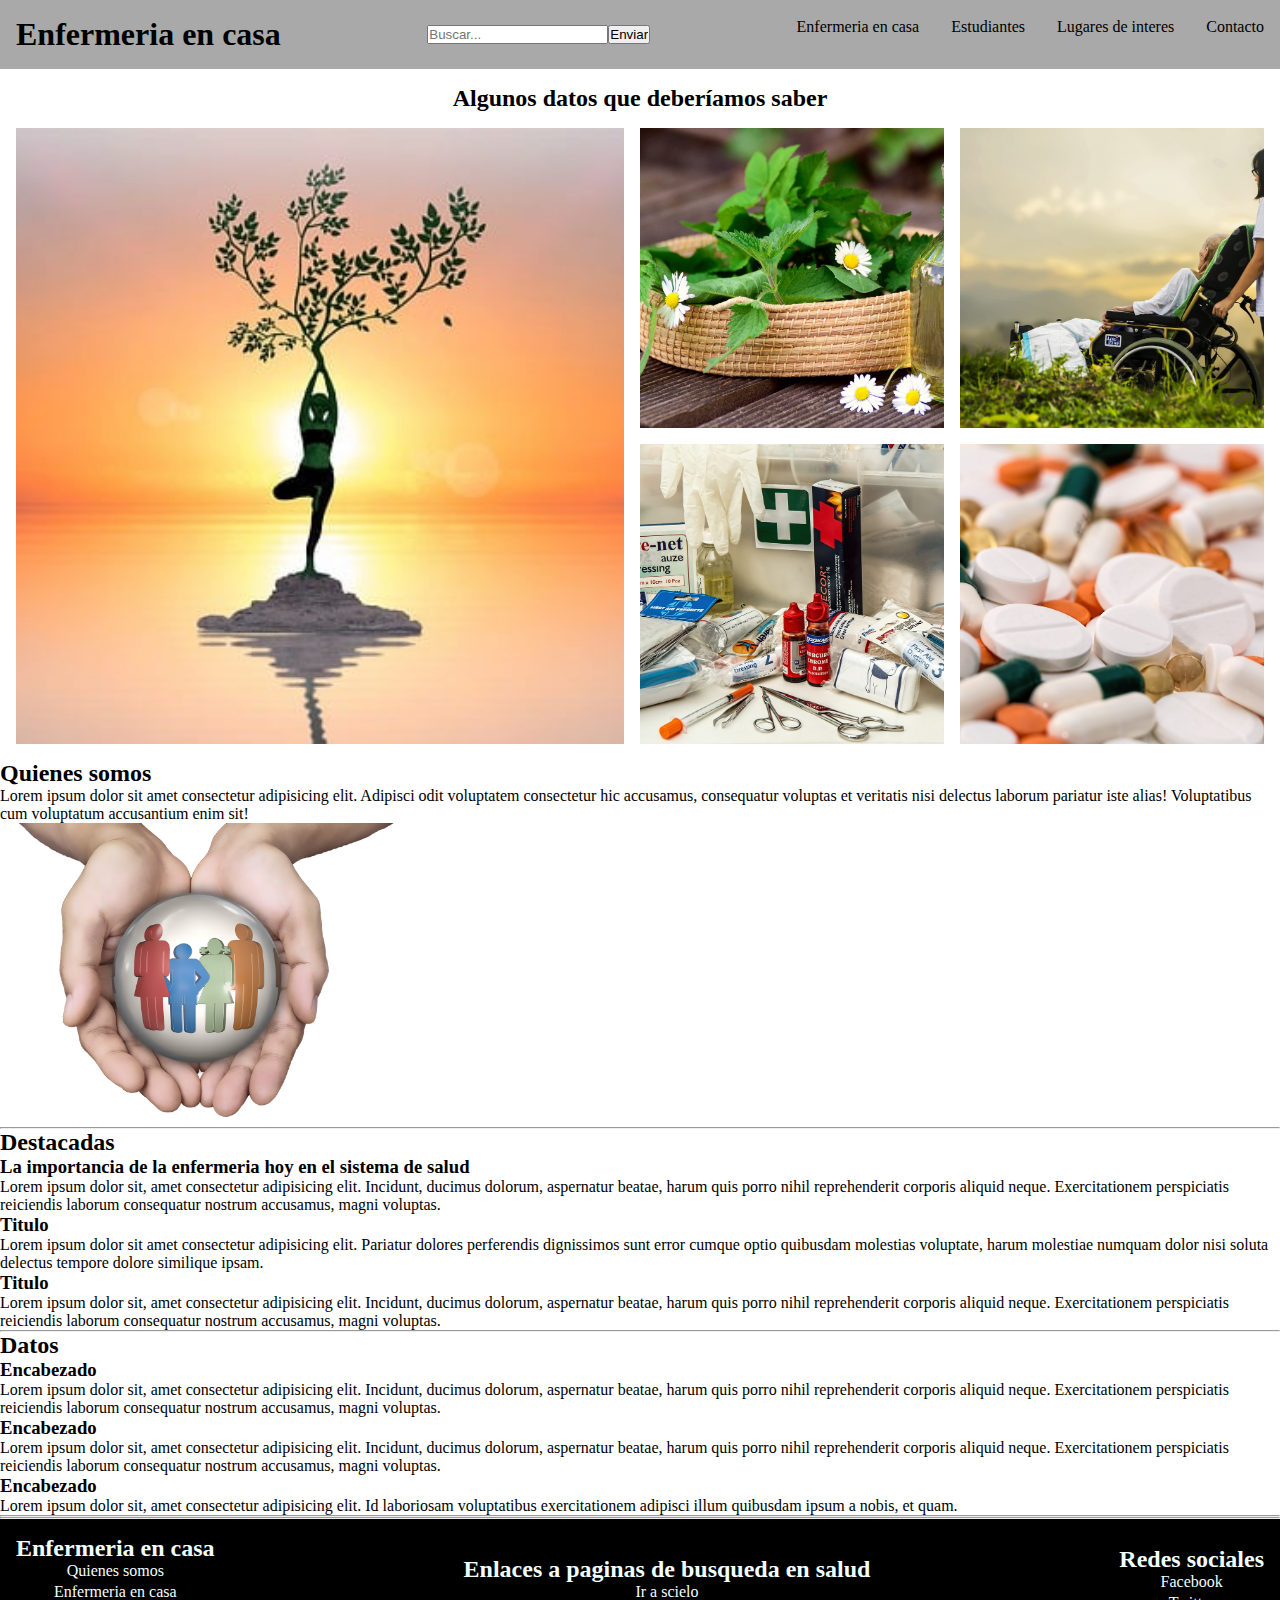
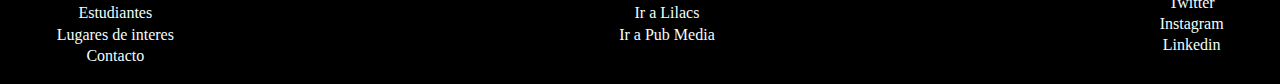
==== index.html @ f81ffc9c "trabajo dia lunes" ====
<!DOCTYPE html>
<html lang="en">

<head>
    <meta charset="UTF-8">
    <meta http-equiv="X-UA-Compatible" content="IE=edge">
    <meta name="viewport" content="width=device-width, initial-scale=1.0">
    <link href="https://cdn.jsdelivr.net/npm/bootstrap@5.3.0/dist/css/bootstrap.min.css" rel="stylesheet"
        integrity="sha384-9ndCyUaIbzAi2FUVXJi0CjmCapSmO7SnpJef0486qhLnuZ2cdeRhO02iuK6FUUVM" crossorigin="anonymous">

    <link rel="stylesheet" href="./css/styles.css">
    <title>Enfermeria en casa</title>
</head>


<body class="imagen-fondo">

    <header>

        <div class="cont-titulo-header">
            <h1>Enfermeria en casa</h1>
        </div>
        <form>
            <input type="search" placeholder="Buscar...">
            <input type="submit" value="Enviar">
        </form>
        <nav>
            <ul>
                <li><a href="./pages/en casa.html">Enfermeria en casa</a></li>
                <li><a href="./pages/estudiantes.html">Estudiantes</a></li>
                <li><a href="./pages/lugares de interes.html">Lugares de interes</a></li>
                <li><a href="./pages/contacto.html">Contacto</a></li>
            </ul>
        </nav>

    </header>



    <section class="galeria">
        <h2 class="alineacion-titulos">Algunos datos que deberíamos saber</h2>
        <div class="contenedor-galeria">
            <img src="./img/woman-g774fe7be0_640.jpg" alt="" class="imagen-destacada">
            <img src="./img/herbs-5145166_1920.jpg" alt="">
            <img src="./img/hospice-1821429_1280.jpg" alt="">
            <img src="./img/first-aid-908591_1280.jpg" alt="">
            <img src="./img/headache-1540220_1280.jpg" alt="">
        </div>
    </section>
    <main>
        <section>
            <div>
                <h2>Quienes somos</h2>
                <p>Lorem ipsum dolor sit amet consectetur adipisicing elit. Adipisci odit voluptatem consectetur hic
                    accusamus, consequatur voluptas et veritatis nisi delectus laborum pariatur iste alias! Voluptatibus
                    cum
                    voluptatum accusantium enim sit!</p>
                <img src="./img/family-g02c6a2aa1_1280.png" width=400px "Manos contine gente">
            </div>

        </section>
        <hr>
        <section>
            <article>

                <h2>Destacadas</h2>
                <h3>La importancia de la enfermeria hoy en el sistema de salud</h3>
                <p>Lorem ipsum dolor sit, amet consectetur adipisicing elit. Incidunt, ducimus dolorum, aspernatur
                    beatae, harum quis porro nihil reprehenderit corporis aliquid neque. Exercitationem perspiciatis
                    reiciendis laborum consequatur nostrum accusamus, magni voluptas.</p>

                <h3>Titulo</h3>
                <p>Lorem ipsum dolor sit amet consectetur adipisicing elit. Pariatur dolores perferendis dignissimos
                    sunt error cumque optio quibusdam molestias voluptate, harum molestiae numquam dolor nisi soluta
                    delectus tempore dolore similique ipsam.</p>
                <h3>Titulo</h3>
                <p>Lorem ipsum dolor sit, amet consectetur adipisicing elit. Incidunt, ducimus dolorum, aspernatur
                    beatae, harum quis porro nihil reprehenderit corporis aliquid neque. Exercitationem perspiciatis
                    reiciendis laborum consequatur nostrum accusamus, magni voluptas.</p>
            </article>
        </section>
        <hr>
        <section>
            <h2>Datos</h2>
            <h3>Encabezado</h3>
            <p>Lorem ipsum dolor sit, amet consectetur adipisicing elit. Incidunt, ducimus dolorum, aspernatur
                beatae, harum quis porro nihil reprehenderit corporis aliquid neque. Exercitationem perspiciatis
                reiciendis laborum consequatur nostrum accusamus, magni voluptas.</p>
            <h3>Encabezado</h3>
            <p>Lorem ipsum dolor sit, amet consectetur adipisicing elit. Incidunt, ducimus dolorum, aspernatur
                beatae, harum quis porro nihil reprehenderit corporis aliquid neque. Exercitationem perspiciatis
                reiciendis laborum consequatur nostrum accusamus, magni voluptas.</p>
            <h3>Encabezado</h3>
            <p>Lorem ipsum dolor sit, amet consectetur adipisicing elit. Id laboriosam voluptatibus exercitationem
                adipisci illum quibusdam ipsum a nobis, et quam.</p>
        </section>
        <hr>
    </main>
    <hr>
    <footer>
        <div>
            <h4>Enfermeria en casa</h4>
            <ul>
                <li><a href="./index.html">Quienes somos</a></li>
                <li><a href="./pages/en casa.html">Enfermeria en casa</a></li>
                <li><a href="./pages/estudiantes.html">Estudiantes</a></li>
                <li><a href="./pages/lugares de interes.html">Lugares de interes</a></li>
                <li><a href="./pages/contacto.html">Contacto</a></li>
            </ul>
        </div>
        <div>
            <h4>Enlaces a paginas de busqueda en salud</h4>
            <ul>
                <li><a href="https://scielo.org/es/" target="_blank">Ir a scielo</a></li>
                <li><a href="https://lilacs.bvsalud.org/es/" target="_blank">Ir a Lilacs</a></li>
                <li><a href="https://pubmed.ncbi.nlm.nih.gov/" target="_blank">Ir a Pub Media</a>
            </ul>
        </div>
        <div>
            <h4>Redes sociales</h4>
            <ul>
                <li><a href="https://es-la.facebook.com/" target="_blank">Facebook</a></li>
                <li><a href="https://twitter.com/Twitter" target="_blank">Twitter</a></li>
                <li><a href="https://www.instagram.com/" target="_blank">Instagram</a></li>
                <li><a href="https://www.linkedin.com/" target="_blank">Linkedin</a></li>
            </ul>
        </div>
    </footer>
    <script src="https://cdn.jsdelivr.net/npm/bootstrap@5.3.0/dist/js/bootstrap.bundle.min.js"
        integrity="sha384-geWF76RCwLtnZ8qwWowPQNguL3RmwHVBC9FhGdlKrxdiJJigb/j/68SIy3Te4Bkz"
        crossorigin="anonymous"></script>
</body>

</html>
---- css/styles.css ----
* {
    margin: 0;
    padding: 0;
    box-sizing: border-box;
}

/*
h1{
    text-align: center;
}
*/
a {
    text-decoration: none;
    color: inherit;
}

img {
    max-width: 100%;
}


/*body*/
.imagen-fondo {
    background: url(../img/water-20044.jpg);
}


/* header*/
header {
    background-color: darkgrey;
    color: black;
    padding: 1rem;

}

header h1 {
    text-align: center;
    margin-bottom: 1rem;
}

header li {
    text-align: center;
    list-style: none;
    margin-bottom: 1rem;
}

header form {
    display: none;
}

.grid-container {
    display: grid;
    grid-template-columns: repeat(2, 1fr);
    grid-gap: 5px;
}

.grid-item {
    position: relative;
}

.grid-item img {
    width: 70%;
}

.grid-item h3 {
    position: absolute;
    top: 50%;
    left: 50%;
    transform: translate(-50%, -50%);
}

/*Galeria*/

.letra-titulos {
    font-size: 2rem;
    text-align: center;
    margin-bottom: 1rem;
}

.galeria {
    padding: 1rem;
}

.alineacion-titulos {
    text-align: center;
    margin-bottom: 1rem;
}

.contenedor-galeria {
    display: flex;
    flex-direction: column;
    align-items: stretch;
    gap: 1rem;
}

.contenedor-galeria img {
    max-height: 350px;
    object-fit: cover;
}

/*medias queris*/
/*tablets*/

@media (min-width:768px) {
    header {
        display: grid;
        grid-template-columns: 1fr 1fr;
        grid-template-rows: 60px;
    }

    header form {
        display: flex;
        justify-content: end;
        align-items: center;
        gap: 0, 5rem;
    }

    header nav {
        grid-column: span 2;
    }

    header ul {
        display: flex;
        justify-content: center;
        gap: 2rem;
    }

    .cont-titulo-header {
        display: flex;
        align-items: center;
    }

    .cont-titulo-header h1 {
        margin: 0;
    }

    .contenedor-galeria {
        display: grid;
        grid-template-columns: 1fr 1fr;
        grid-template-rows: repeat(4, 300px);
    }

    .contenedor-galeria img.imagen-destacada {
        width: 100%;
        max-height: 100%;
        grid-column: span 2;
        grid-row: span 2;
    }

}

/*desktop*/
@media(min-width:1200px) {
    header {
        display: flex;
        justify-content: space-between;
        align-items: center;
    }
footer{
    display: flex;
    justify-content: space-between;
    align-items: center;
}

}

.contenedor-galeria {
    grid-template-columns: 2fr 1fr 1fr;
    grid-template-rows: repeat(2, 300px);
}

.contenedor-galeria img.imagen-destacada {
    grid-column: span 1;
    grid-row: span 2;
}

footer{
    background-color: black;
    color: azure;
    padding: 1rem;
    
}
footer h4{
    font-size: 1.5rem;
    margin-bottom: 0,6rem;
    text-align: center;
}
footer ul li{
    list-style: none;
    margin-bottom: 0.2rem;
    text-align: center;

}
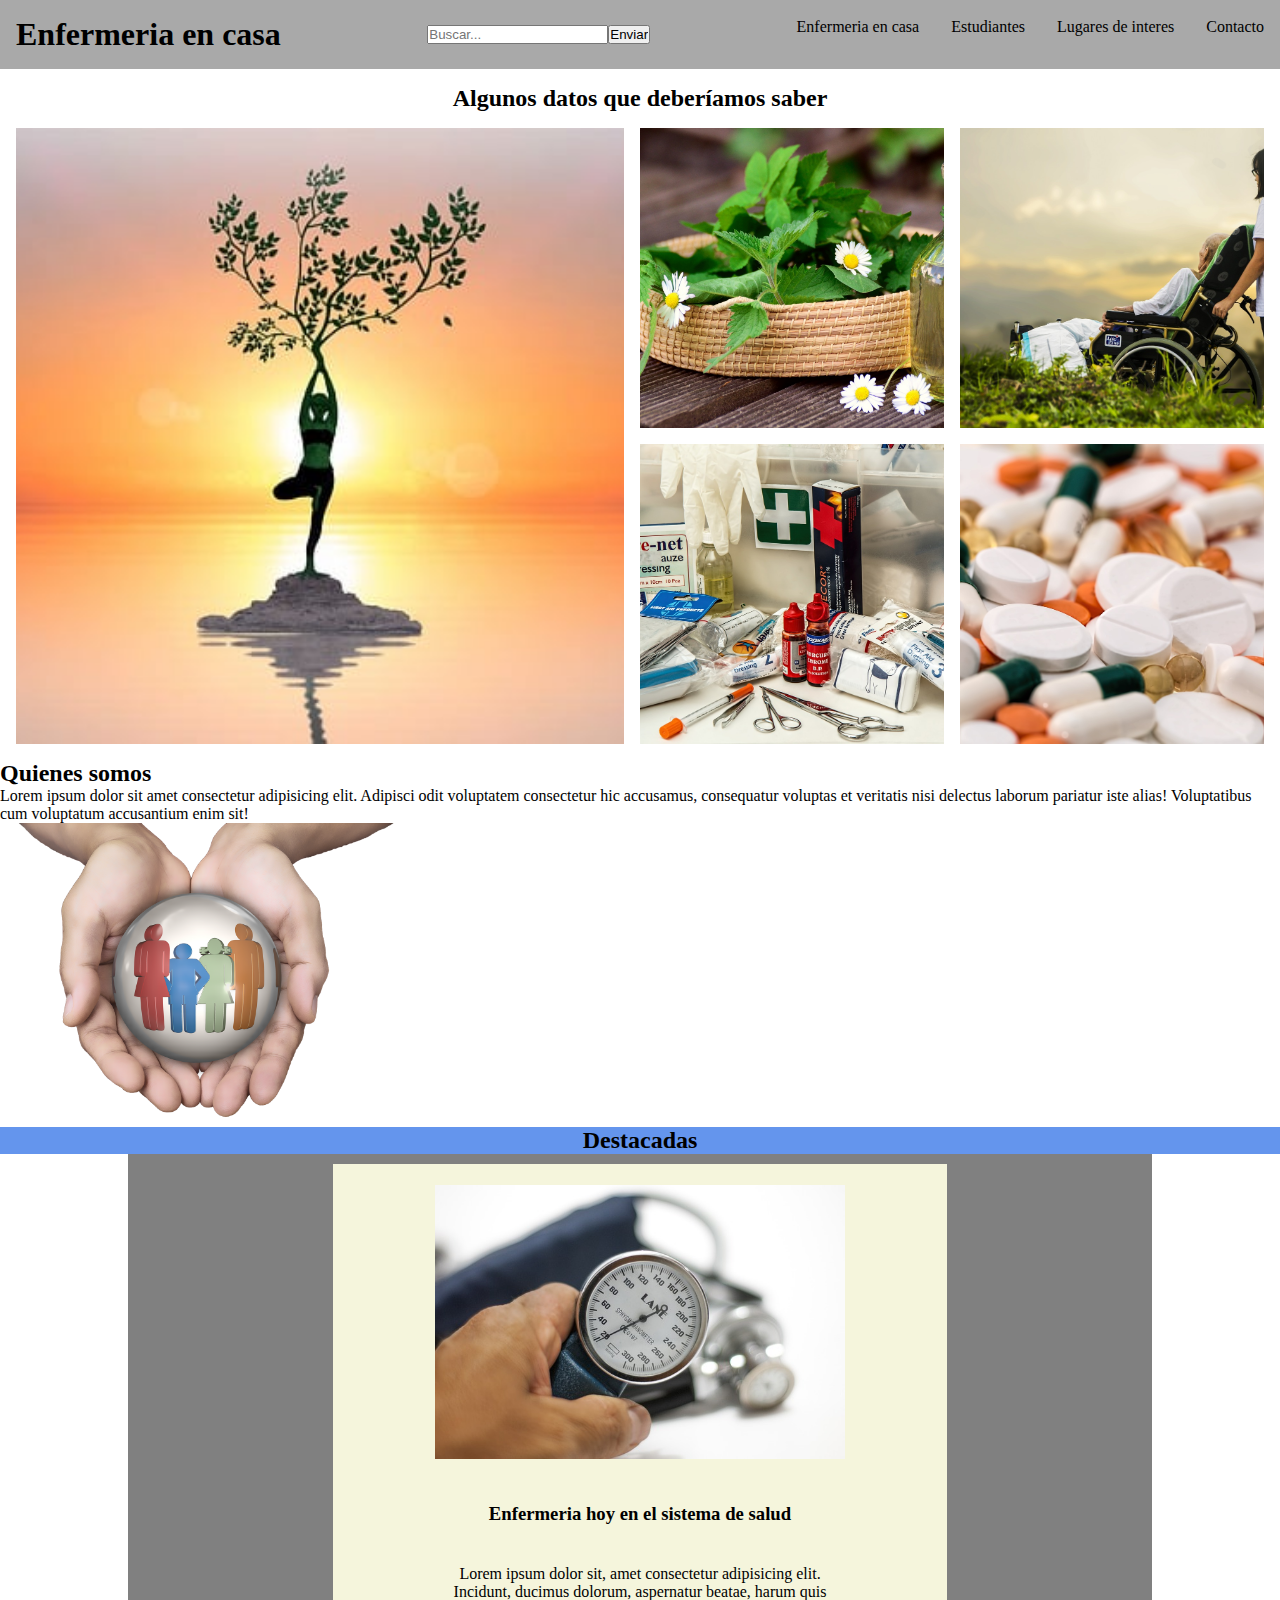
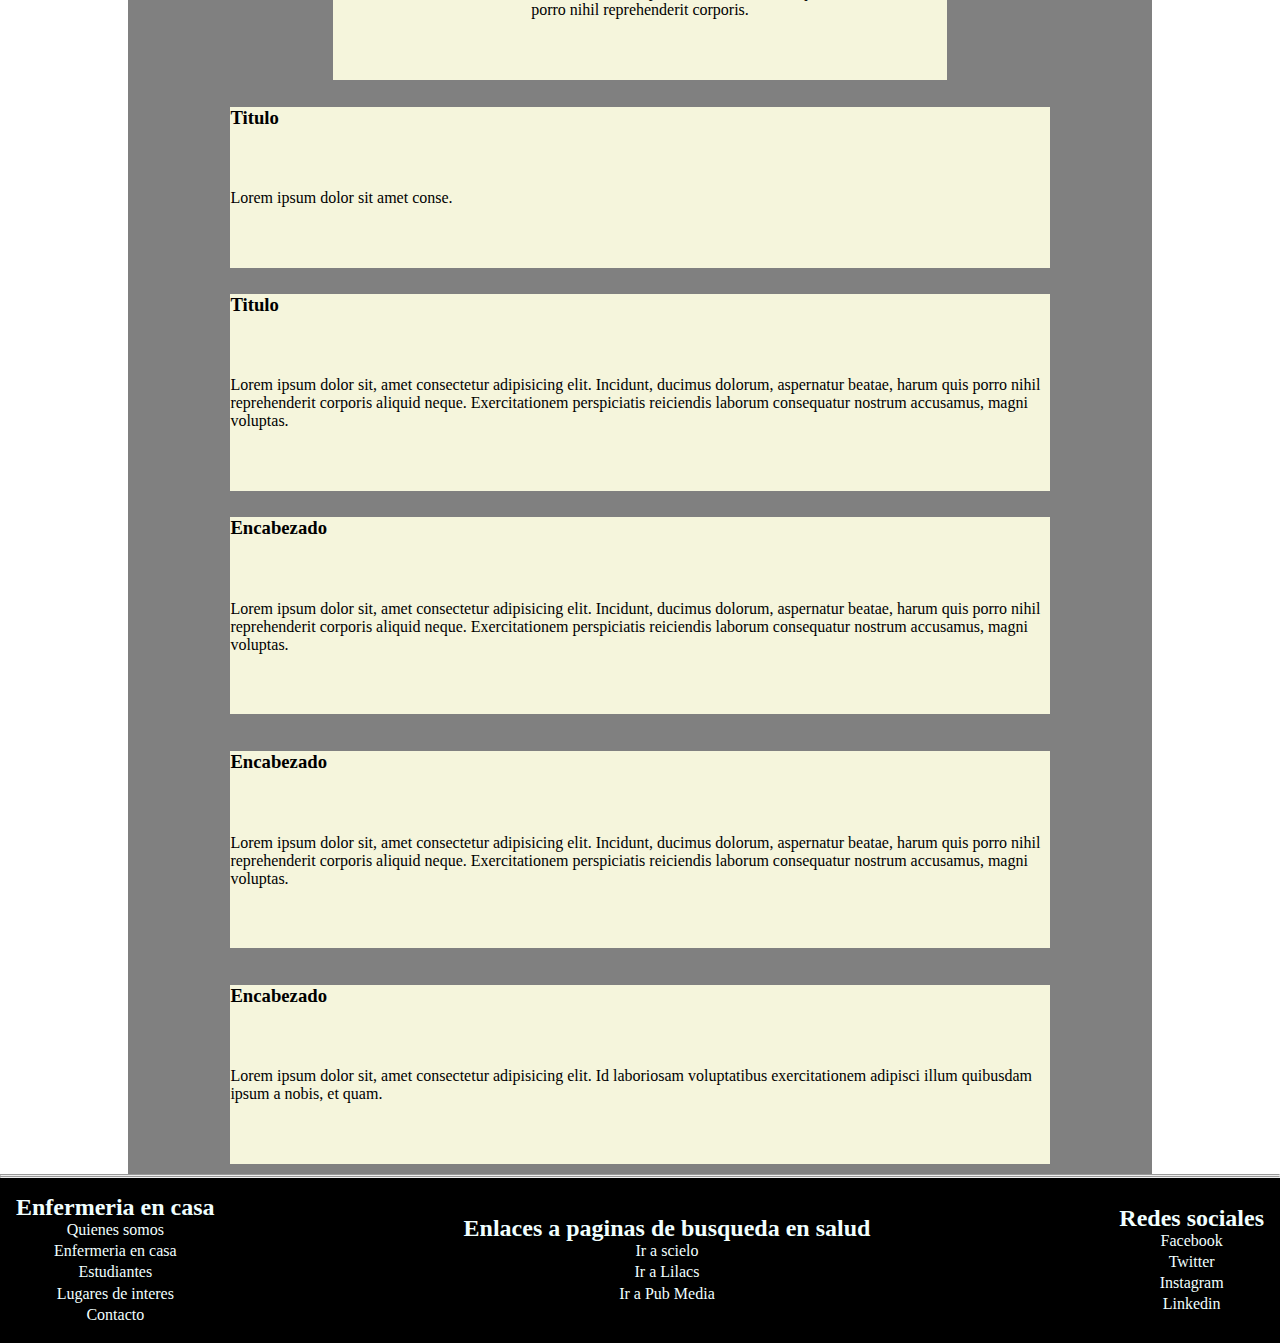
==== commit 63155c8b: "soluciones de grid" ====
--- a/index.html
+++ b/index.html
@@ -57,42 +57,51 @@
                     voluptatum accusantium enim sit!</p>
                 <img src="./img/family-g02c6a2aa1_1280.png" width=400px "Manos contine gente">
             </div>
+        </section>
 
-        </section>
-        <hr>
+        <div class="titulo-destacadas">
+            <h2>Destacadas</h2>
+        </div>
+
         <section>
-            <article>
-
-                <h2>Destacadas</h2>
-                <h3>La importancia de la enfermeria hoy en el sistema de salud</h3>
+        <div class="contenedor">
+            
+            <div class="tarjeta-importancia">
+                <div><img src="./img/blood-pressure-monitor-g8fdb2ce52_640.jpg" width="500px"></div>
+                <h3>Enfermeria hoy en el sistema de salud</h3>
                 <p>Lorem ipsum dolor sit, amet consectetur adipisicing elit. Incidunt, ducimus dolorum, aspernatur
-                    beatae, harum quis porro nihil reprehenderit corporis aliquid neque. Exercitationem perspiciatis
-                    reiciendis laborum consequatur nostrum accusamus, magni voluptas.</p>
-
+                    beatae, harum quis porro nihil reprehenderit corporis.</p>
+            </div>
+            
+            <div class="tarjeta-humanista">
                 <h3>Titulo</h3>
-                <p>Lorem ipsum dolor sit amet consectetur adipisicing elit. Pariatur dolores perferendis dignissimos
-                    sunt error cumque optio quibusdam molestias voluptate, harum molestiae numquam dolor nisi soluta
-                    delectus tempore dolore similique ipsam.</p>
+                <p>Lorem ipsum dolor sit amet conse.</p>
+            </div>
+            <div class="tarjeta-realidad">
                 <h3>Titulo</h3>
                 <p>Lorem ipsum dolor sit, amet consectetur adipisicing elit. Incidunt, ducimus dolorum, aspernatur
                     beatae, harum quis porro nihil reprehenderit corporis aliquid neque. Exercitationem perspiciatis
                     reiciendis laborum consequatur nostrum accusamus, magni voluptas.</p>
-            </article>
-        </section>
-        <hr>
-        <section>
-            <h2>Datos</h2>
-            <h3>Encabezado</h3>
-            <p>Lorem ipsum dolor sit, amet consectetur adipisicing elit. Incidunt, ducimus dolorum, aspernatur
-                beatae, harum quis porro nihil reprehenderit corporis aliquid neque. Exercitationem perspiciatis
-                reiciendis laborum consequatur nostrum accusamus, magni voluptas.</p>
-            <h3>Encabezado</h3>
-            <p>Lorem ipsum dolor sit, amet consectetur adipisicing elit. Incidunt, ducimus dolorum, aspernatur
-                beatae, harum quis porro nihil reprehenderit corporis aliquid neque. Exercitationem perspiciatis
-                reiciendis laborum consequatur nostrum accusamus, magni voluptas.</p>
-            <h3>Encabezado</h3>
-            <p>Lorem ipsum dolor sit, amet consectetur adipisicing elit. Id laboriosam voluptatibus exercitationem
-                adipisci illum quibusdam ipsum a nobis, et quam.</p>
+            </div>
+            
+            <div class="otras-tarjetas">
+                <h3>Encabezado</h3>
+                <p>Lorem ipsum dolor sit, amet consectetur adipisicing elit. Incidunt, ducimus dolorum, aspernatur
+                    beatae, harum quis porro nihil reprehenderit corporis aliquid neque. Exercitationem perspiciatis
+                    reiciendis laborum consequatur nostrum accusamus, magni voluptas.</p>
+            </div>
+            <div class="otras-tarjetas">
+                <h3>Encabezado</h3>
+                <p>Lorem ipsum dolor sit, amet consectetur adipisicing elit. Incidunt, ducimus dolorum, aspernatur
+                    beatae, harum quis porro nihil reprehenderit corporis aliquid neque. Exercitationem perspiciatis
+                    reiciendis laborum consequatur nostrum accusamus, magni voluptas.</p>
+            </div>
+            <div class="otras-tarjetas">
+                <h3>Encabezado</h3>
+                <p>Lorem ipsum dolor sit, amet consectetur adipisicing elit. Id laboriosam voluptatibus exercitationem
+                    adipisci illum quibusdam ipsum a nobis, et quam.</p>
+            </div>
+        </div>
         </section>
         <hr>
     </main>
--- a/css/styles.css
+++ b/css/styles.css
@@ -14,16 +14,18 @@
     color: inherit;
 }
 
+
 img {
     max-width: 100%;
 }
 
 
 /*body*/
+/*
 .imagen-fondo {
     background: url(../img/water-20044.jpg);
 }
-
+*/
 
 /* header*/
 header {
@@ -48,12 +50,13 @@
     display: none;
 }
 
+/*
 .grid-container {
     display: grid;
     grid-template-columns: repeat(2, 1fr);
     grid-gap: 5px;
 }
-
+*/
 .grid-item {
     position: relative;
 }
@@ -69,6 +72,49 @@
     transform: translate(-50%, -50%);
 }
 
+.titulo-destacadas {
+    background-color: cornflowerblue;
+    text-align: center;
+}
+
+.contenedor {
+    background-color: grey;
+    height: 180vh;
+    display: grid;
+    gap: 1rem;
+    margin: 0% 10% 0% 10%;
+}
+
+.tarjeta-importancia {
+    display: grid;
+    text-align: center;
+    background-color: beige;
+    font-size: 1rem;
+    margin: 1% 20% 0% 20%;
+    padding: 2% 10% 2% 10%;
+}
+
+.tarjeta-humanista {
+    display: grid;
+    background-color: beige;
+    font-size: 1rem;
+    margin: 1% 10% 0% 10%;
+}
+
+.tarjeta-realidad {
+    display: grid;
+    background-color: beige;
+    font-size: 1rem;
+    margin: 1% 10% 0% 10%;
+}
+
+.otras-tarjetas {
+    display: grid;
+    background-color: beige;
+    font-size: 1rem;
+    margin: 1% 10% 1% 10%;
+}
+
 /*Galeria*/
 
 .letra-titulos {
@@ -156,11 +202,12 @@
         justify-content: space-between;
         align-items: center;
     }
-footer{
-    display: flex;
-    justify-content: space-between;
-    align-items: center;
-}
+
+    footer {
+        display: flex;
+        justify-content: space-between;
+        align-items: center;
+    }
 
 }
 
@@ -174,18 +221,20 @@
     grid-row: span 2;
 }
 
-footer{
+footer {
     background-color: black;
     color: azure;
     padding: 1rem;
-    
-}
-footer h4{
+
+}
+
+footer h4 {
     font-size: 1.5rem;
-    margin-bottom: 0,6rem;
-    text-align: center;
-}
-footer ul li{
+    margin-bottom: 0, 6rem;
+    text-align: center;
+}
+
+footer ul li {
     list-style: none;
     margin-bottom: 0.2rem;
     text-align: center;
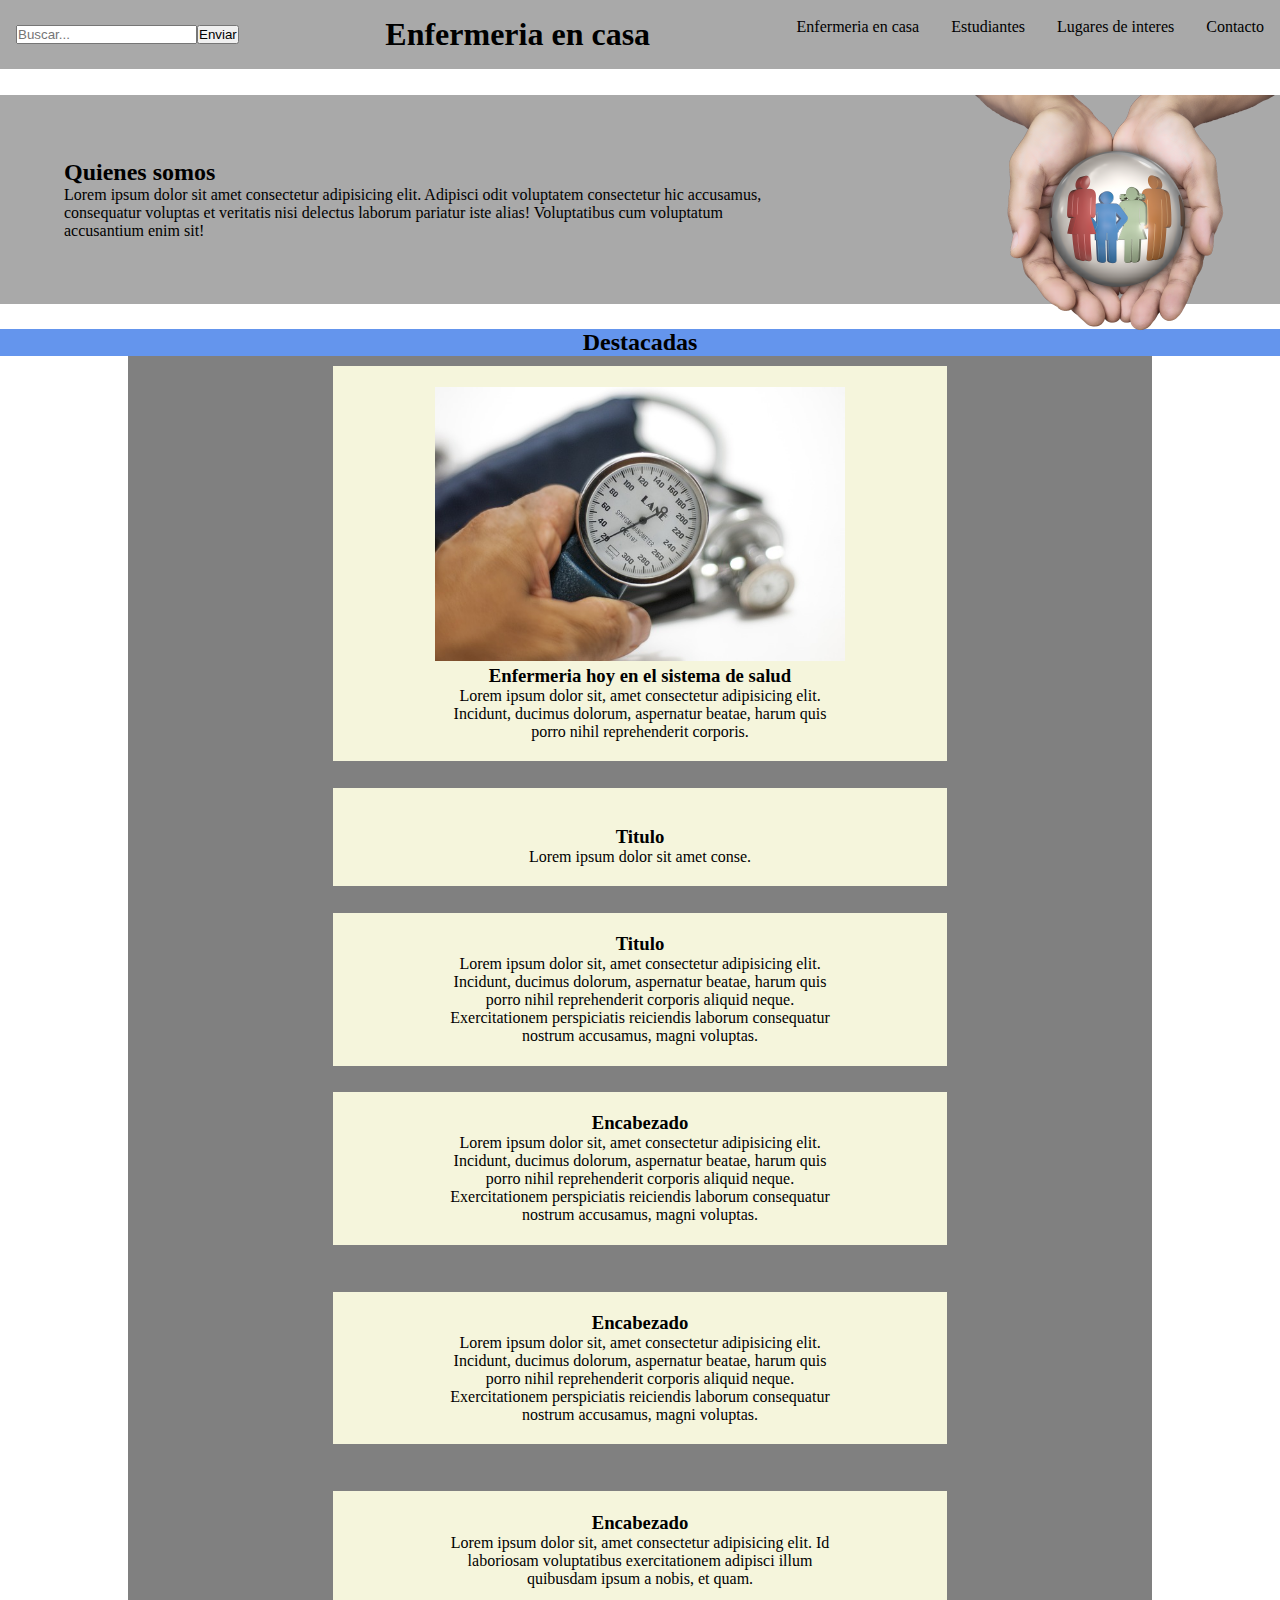
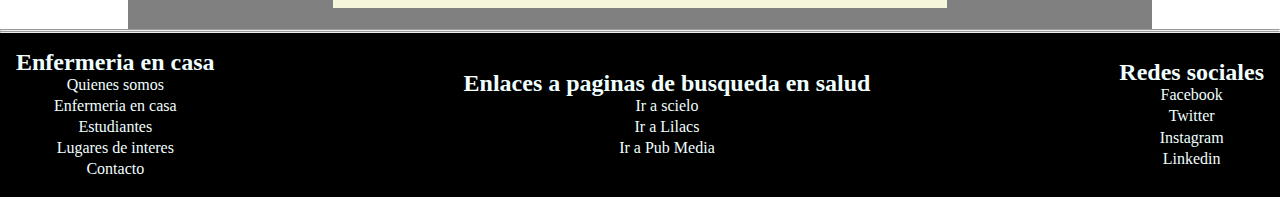
==== commit c310bb85: "para entregar" ====
--- a/index.html
+++ b/index.html
@@ -17,13 +17,14 @@
 
     <header>
 
-        <div class="cont-titulo-header">
-            <h1>Enfermeria en casa</h1>
-        </div>
+
         <form>
             <input type="search" placeholder="Buscar...">
             <input type="submit" value="Enviar">
         </form>
+        <div class="cont-titulo-header">
+            <h1>Enfermeria en casa</h1>
+        </div>
         <nav>
             <ul>
                 <li><a href="./pages/en casa.html">Enfermeria en casa</a></li>
@@ -33,75 +34,68 @@
             </ul>
         </nav>
 
+
     </header>
 
 
+    <main>
 
-    <section class="galeria">
-        <h2 class="alineacion-titulos">Algunos datos que deberíamos saber</h2>
-        <div class="contenedor-galeria">
-            <img src="./img/woman-g774fe7be0_640.jpg" alt="" class="imagen-destacada">
-            <img src="./img/herbs-5145166_1920.jpg" alt="">
-            <img src="./img/hospice-1821429_1280.jpg" alt="">
-            <img src="./img/first-aid-908591_1280.jpg" alt="">
-            <img src="./img/headache-1540220_1280.jpg" alt="">
-        </div>
-    </section>
-    <main>
-        <section>
+        <section class="caja-familia">
             <div>
                 <h2>Quienes somos</h2>
                 <p>Lorem ipsum dolor sit amet consectetur adipisicing elit. Adipisci odit voluptatem consectetur hic
                     accusamus, consequatur voluptas et veritatis nisi delectus laborum pariatur iste alias! Voluptatibus
                     cum
                     voluptatum accusantium enim sit!</p>
-                <img src="./img/family-g02c6a2aa1_1280.png" width=400px "Manos contine gente">
             </div>
+            <div class="imagen-caja-familia"><img src="./img/family-g02c6a2aa1_1280.png" "Manos contine gente"></div>
+            
         </section>
+ 
+        <section>
+            <div class="titulo-destacadas">
+                <h2>Destacadas</h2>
+            </div>
+            <div class="contenedor-vertical-central">
 
-        <div class="titulo-destacadas">
-            <h2>Destacadas</h2>
-        </div>
+                <div class="tarjeta-importancia">
+                    <div><img src="./img/blood-pressure-monitor-g8fdb2ce52_640.jpg" width="500px"></div>
+                    <h3>Enfermeria hoy en el sistema de salud</h3>
+                    <p>Lorem ipsum dolor sit, amet consectetur adipisicing elit. Incidunt, ducimus dolorum, aspernatur
+                        beatae, harum quis porro nihil reprehenderit corporis.</p>
+                </div>
 
-        <section>
-        <div class="contenedor">
-            
-            <div class="tarjeta-importancia">
-                <div><img src="./img/blood-pressure-monitor-g8fdb2ce52_640.jpg" width="500px"></div>
-                <h3>Enfermeria hoy en el sistema de salud</h3>
-                <p>Lorem ipsum dolor sit, amet consectetur adipisicing elit. Incidunt, ducimus dolorum, aspernatur
-                    beatae, harum quis porro nihil reprehenderit corporis.</p>
+                <div class="tarjeta-humanista">
+                    <div><img src="./img/" alt=""></div>
+                    <h3>Titulo</h3>
+                    <p>Lorem ipsum dolor sit amet conse.</p>
+                </div>
+                <div class="tarjeta-realidad">
+                    <h3>Titulo</h3>
+                    <p>Lorem ipsum dolor sit, amet consectetur adipisicing elit. Incidunt, ducimus dolorum, aspernatur
+                        beatae, harum quis porro nihil reprehenderit corporis aliquid neque. Exercitationem perspiciatis
+                        reiciendis laborum consequatur nostrum accusamus, magni voluptas.</p>
+                </div>
+
+                <div class="otras-tarjetas">
+                    <h3>Encabezado</h3>
+                    <p>Lorem ipsum dolor sit, amet consectetur adipisicing elit. Incidunt, ducimus dolorum, aspernatur
+                        beatae, harum quis porro nihil reprehenderit corporis aliquid neque. Exercitationem perspiciatis
+                        reiciendis laborum consequatur nostrum accusamus, magni voluptas.</p>
+                </div>
+                <div class="otras-tarjetas">
+                    <h3>Encabezado</h3>
+                    <p>Lorem ipsum dolor sit, amet consectetur adipisicing elit. Incidunt, ducimus dolorum, aspernatur
+                        beatae, harum quis porro nihil reprehenderit corporis aliquid neque. Exercitationem perspiciatis
+                        reiciendis laborum consequatur nostrum accusamus, magni voluptas.</p>
+                </div>
+                <div class="otras-tarjetas">
+                    <h3>Encabezado</h3>
+                    <p>Lorem ipsum dolor sit, amet consectetur adipisicing elit. Id laboriosam voluptatibus
+                        exercitationem
+                        adipisci illum quibusdam ipsum a nobis, et quam.</p>
+                </div>
             </div>
-            
-            <div class="tarjeta-humanista">
-                <h3>Titulo</h3>
-                <p>Lorem ipsum dolor sit amet conse.</p>
-            </div>
-            <div class="tarjeta-realidad">
-                <h3>Titulo</h3>
-                <p>Lorem ipsum dolor sit, amet consectetur adipisicing elit. Incidunt, ducimus dolorum, aspernatur
-                    beatae, harum quis porro nihil reprehenderit corporis aliquid neque. Exercitationem perspiciatis
-                    reiciendis laborum consequatur nostrum accusamus, magni voluptas.</p>
-            </div>
-            
-            <div class="otras-tarjetas">
-                <h3>Encabezado</h3>
-                <p>Lorem ipsum dolor sit, amet consectetur adipisicing elit. Incidunt, ducimus dolorum, aspernatur
-                    beatae, harum quis porro nihil reprehenderit corporis aliquid neque. Exercitationem perspiciatis
-                    reiciendis laborum consequatur nostrum accusamus, magni voluptas.</p>
-            </div>
-            <div class="otras-tarjetas">
-                <h3>Encabezado</h3>
-                <p>Lorem ipsum dolor sit, amet consectetur adipisicing elit. Incidunt, ducimus dolorum, aspernatur
-                    beatae, harum quis porro nihil reprehenderit corporis aliquid neque. Exercitationem perspiciatis
-                    reiciendis laborum consequatur nostrum accusamus, magni voluptas.</p>
-            </div>
-            <div class="otras-tarjetas">
-                <h3>Encabezado</h3>
-                <p>Lorem ipsum dolor sit, amet consectetur adipisicing elit. Id laboriosam voluptatibus exercitationem
-                    adipisci illum quibusdam ipsum a nobis, et quam.</p>
-            </div>
-        </div>
         </section>
         <hr>
     </main>
--- a/css/styles.css
+++ b/css/styles.css
@@ -38,25 +38,63 @@
 header h1 {
     text-align: center;
     margin-bottom: 1rem;
-}
-
-header li {
+    font-family: cursive;
+
+}
+
+header ul {
     text-align: center;
     list-style: none;
     margin-bottom: 1rem;
 }
 
+/*
+header ul a{
+    color: darkmagenta;
+    font-family: fantasy;
+    font-size: 20px;
+
+}
+*/
 header form {
     display: none;
 }
 
-/*
-.grid-container {
-    display: grid;
-    grid-template-columns: repeat(2, 1fr);
-    grid-gap: 5px;
-}
-*/
+.caja-familia {
+    background-color: darkgrey;
+    color: black;
+    padding: 5% 40% 5% 5%;
+    margin: 2% 0% 2% 0%;
+    position: relative;
+
+}
+.imagen-caja-familia{
+    position: absolute;
+    right: 0px;
+    top: 0px;
+    width: 25%;
+}
+/*seccion enfermeria en casa*/
+
+.grid-container-encasa {
+    background-color: grey;
+    height: auto;
+    align-items: stretch;
+    display: grid;
+    gap: 1rem;
+    margin: 0% 10% 0% 10%;
+}
+
+.imagenes-container-encasa {
+    display: grid;
+    text-align: center;
+    background-color: beige;
+    font-size: 1rem;
+    margin: 1% 20% 0% 20%;
+    padding: 2% 10% 2% 10%;
+}
+
+/*
 .grid-item {
     position: relative;
 }
@@ -71,18 +109,21 @@
     left: 50%;
     transform: translate(-50%, -50%);
 }
-
+*/
 .titulo-destacadas {
     background-color: cornflowerblue;
     text-align: center;
-}
-
-.contenedor {
+    height: auto;
+}
+
+.contenedor-vertical-central {
     background-color: grey;
-    height: 180vh;
+    height: auto;
+    align-items: stretch;
     display: grid;
     gap: 1rem;
     margin: 0% 10% 0% 10%;
+
 }
 
 .tarjeta-importancia {
@@ -96,26 +137,32 @@
 
 .tarjeta-humanista {
     display: grid;
-    background-color: beige;
-    font-size: 1rem;
-    margin: 1% 10% 0% 10%;
+    text-align: center;
+    background-color: beige;
+    font-size: 1rem;
+    margin: 1% 20% 0% 20%;
+    padding: 2% 10% 2% 10%;
 }
 
 .tarjeta-realidad {
     display: grid;
-    background-color: beige;
-    font-size: 1rem;
-    margin: 1% 10% 0% 10%;
+    text-align: center;
+    background-color: beige;
+    font-size: 1rem;
+    margin: 1% 20% 0% 20%;
+    padding: 2% 10% 2% 10%;
 }
 
 .otras-tarjetas {
     display: grid;
-    background-color: beige;
-    font-size: 1rem;
-    margin: 1% 10% 1% 10%;
-}
-
-/*Galeria*/
+    text-align: center;
+    background-color: beige;
+    font-size: 1rem;
+    margin: 1% 20% 2% 20%;
+    padding: 2% 10% 2% 10%;
+}
+
+/*Galeria cuidados en casa*/
 
 .letra-titulos {
     font-size: 2rem;
@@ -156,7 +203,7 @@
 
     header form {
         display: flex;
-        justify-content: end;
+        justify-content: center;
         align-items: center;
         gap: 0, 5rem;
     }
@@ -182,8 +229,7 @@
 
     .contenedor-galeria {
         display: grid;
-        grid-template-columns: 1fr 1fr;
-        grid-template-rows: repeat(4, 300px);
+
     }
 
     .contenedor-galeria img.imagen-destacada {
@@ -193,9 +239,12 @@
         grid-row: span 2;
     }
 
+
+
 }
 
 /*desktop*/
+
 @media(min-width:1200px) {
     header {
         display: flex;
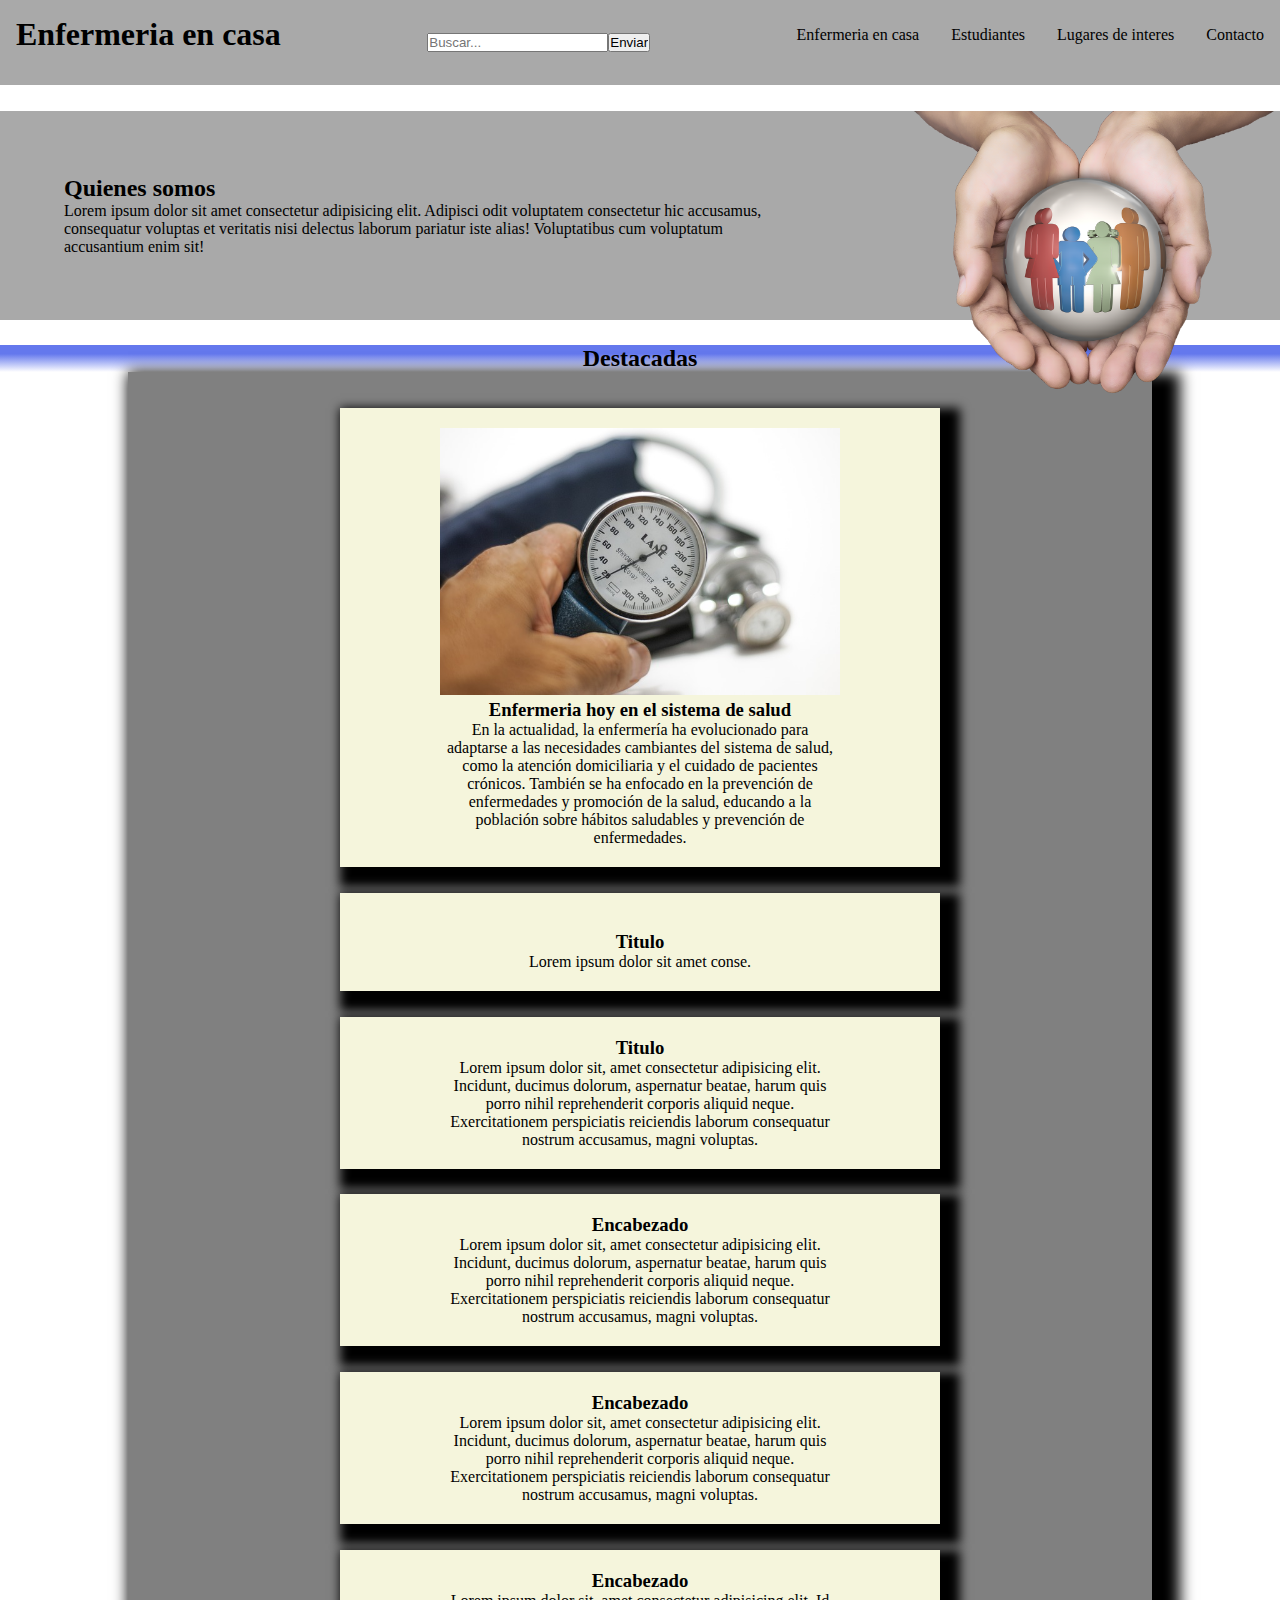
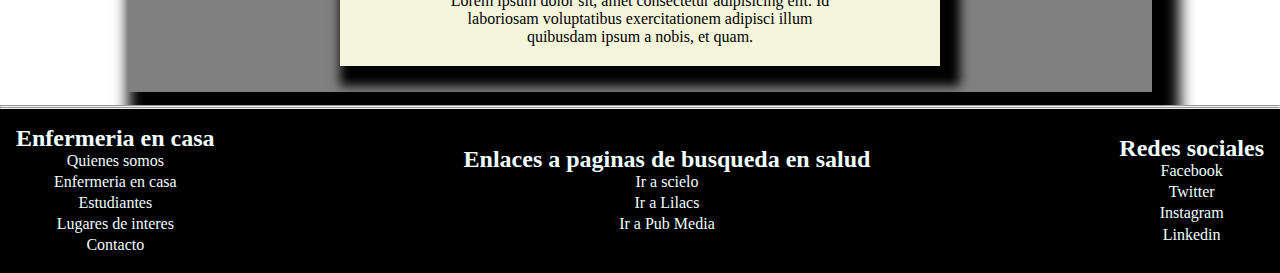
==== commit de66ef57: "mixins" ====
--- a/index.html
+++ b/index.html
@@ -13,18 +13,18 @@
 </head>
 
 
-<body class="imagen-fondo">
+<body>
 
     <header>
-
+        <div>
+            <h1>Enfermeria en casa</h1>
+        </div>
 
         <form>
             <input type="search" placeholder="Buscar...">
             <input type="submit" value="Enviar">
         </form>
-        <div class="cont-titulo-header">
-            <h1>Enfermeria en casa</h1>
-        </div>
+
         <nav>
             <ul>
                 <li><a href="./pages/en casa.html">Enfermeria en casa</a></li>
@@ -49,9 +49,9 @@
                     voluptatum accusantium enim sit!</p>
             </div>
             <div class="imagen-caja-familia"><img src="./img/family-g02c6a2aa1_1280.png" "Manos contine gente"></div>
-            
+
         </section>
- 
+
         <section>
             <div class="titulo-destacadas">
                 <h2>Destacadas</h2>
@@ -61,35 +61,37 @@
                 <div class="tarjeta-importancia">
                     <div><img src="./img/blood-pressure-monitor-g8fdb2ce52_640.jpg" width="500px"></div>
                     <h3>Enfermeria hoy en el sistema de salud</h3>
-                    <p>Lorem ipsum dolor sit, amet consectetur adipisicing elit. Incidunt, ducimus dolorum, aspernatur
-                        beatae, harum quis porro nihil reprehenderit corporis.</p>
+                    <p>En la actualidad, la enfermería ha evolucionado para adaptarse a las necesidades cambiantes del
+                        sistema de salud, como la atención domiciliaria y el cuidado de pacientes crónicos. También se
+                        ha enfocado en la prevención de enfermedades y promoción de la salud, educando a la población
+                        sobre hábitos saludables y prevención de enfermedades.</p>
                 </div>
 
-                <div class="tarjeta-humanista">
+                <div class="tarjeta-importancia">
                     <div><img src="./img/" alt=""></div>
                     <h3>Titulo</h3>
                     <p>Lorem ipsum dolor sit amet conse.</p>
                 </div>
-                <div class="tarjeta-realidad">
+                <div class="tarjeta-importancia">
                     <h3>Titulo</h3>
                     <p>Lorem ipsum dolor sit, amet consectetur adipisicing elit. Incidunt, ducimus dolorum, aspernatur
                         beatae, harum quis porro nihil reprehenderit corporis aliquid neque. Exercitationem perspiciatis
                         reiciendis laborum consequatur nostrum accusamus, magni voluptas.</p>
                 </div>
 
-                <div class="otras-tarjetas">
+                <div class="tarjeta-importancia">
                     <h3>Encabezado</h3>
                     <p>Lorem ipsum dolor sit, amet consectetur adipisicing elit. Incidunt, ducimus dolorum, aspernatur
                         beatae, harum quis porro nihil reprehenderit corporis aliquid neque. Exercitationem perspiciatis
                         reiciendis laborum consequatur nostrum accusamus, magni voluptas.</p>
                 </div>
-                <div class="otras-tarjetas">
+                <div class="tarjeta-importancia">
                     <h3>Encabezado</h3>
                     <p>Lorem ipsum dolor sit, amet consectetur adipisicing elit. Incidunt, ducimus dolorum, aspernatur
                         beatae, harum quis porro nihil reprehenderit corporis aliquid neque. Exercitationem perspiciatis
                         reiciendis laborum consequatur nostrum accusamus, magni voluptas.</p>
                 </div>
-                <div class="otras-tarjetas">
+                <div class="tarjeta-importancia">
                     <h3>Encabezado</h3>
                     <p>Lorem ipsum dolor sit, amet consectetur adipisicing elit. Id laboriosam voluptatibus
                         exercitationem
--- a/css/styles.css
+++ b/css/styles.css
@@ -1,291 +1,241 @@
 * {
-    margin: 0;
-    padding: 0;
-    box-sizing: border-box;
-}
-
-/*
-h1{
-    text-align: center;
-}
-*/
-a {
-    text-decoration: none;
-    color: inherit;
-}
-
+  margin: 0;
+  padding: 0;
+  box-sizing: border-box;
+}
+
+ul li a {
+  text-decoration: none;
+  color: inherit;
+}
 
 img {
-    max-width: 100%;
-}
-
-
-/*body*/
-/*
-.imagen-fondo {
-    background: url(../img/water-20044.jpg);
-}
-*/
-
-/* header*/
-header {
-    background-color: darkgrey;
-    color: black;
-    padding: 1rem;
-
-}
-
-header h1 {
-    text-align: center;
-    margin-bottom: 1rem;
-    font-family: cursive;
-
-}
-
-header ul {
-    text-align: center;
-    list-style: none;
-    margin-bottom: 1rem;
-}
-
-/*
-header ul a{
-    color: darkmagenta;
-    font-family: fantasy;
-    font-size: 20px;
-
-}
-*/
-header form {
-    display: none;
-}
-
-.caja-familia {
-    background-color: darkgrey;
-    color: black;
-    padding: 5% 40% 5% 5%;
-    margin: 2% 0% 2% 0%;
-    position: relative;
-
-}
-.imagen-caja-familia{
-    position: absolute;
-    right: 0px;
-    top: 0px;
-    width: 25%;
-}
-/*seccion enfermeria en casa*/
-
-.grid-container-encasa {
-    background-color: grey;
-    height: auto;
-    align-items: stretch;
-    display: grid;
-    gap: 1rem;
-    margin: 0% 10% 0% 10%;
-}
-
-.imagenes-container-encasa {
-    display: grid;
-    text-align: center;
-    background-color: beige;
-    font-size: 1rem;
-    margin: 1% 20% 0% 20%;
-    padding: 2% 10% 2% 10%;
-}
-
-/*
-.grid-item {
-    position: relative;
-}
-
-.grid-item img {
-    width: 70%;
-}
-
-.grid-item h3 {
-    position: absolute;
-    top: 50%;
-    left: 50%;
-    transform: translate(-50%, -50%);
-}
-*/
-.titulo-destacadas {
-    background-color: cornflowerblue;
-    text-align: center;
-    height: auto;
-}
-
-.contenedor-vertical-central {
-    background-color: grey;
-    height: auto;
-    align-items: stretch;
-    display: grid;
-    gap: 1rem;
-    margin: 0% 10% 0% 10%;
-
-}
-
-.tarjeta-importancia {
-    display: grid;
-    text-align: center;
-    background-color: beige;
-    font-size: 1rem;
-    margin: 1% 20% 0% 20%;
-    padding: 2% 10% 2% 10%;
-}
-
-.tarjeta-humanista {
-    display: grid;
-    text-align: center;
-    background-color: beige;
-    font-size: 1rem;
-    margin: 1% 20% 0% 20%;
-    padding: 2% 10% 2% 10%;
-}
-
-.tarjeta-realidad {
-    display: grid;
-    text-align: center;
-    background-color: beige;
-    font-size: 1rem;
-    margin: 1% 20% 0% 20%;
-    padding: 2% 10% 2% 10%;
-}
-
-.otras-tarjetas {
-    display: grid;
-    text-align: center;
-    background-color: beige;
-    font-size: 1rem;
-    margin: 1% 20% 2% 20%;
-    padding: 2% 10% 2% 10%;
-}
-
-/*Galeria cuidados en casa*/
-
-.letra-titulos {
-    font-size: 2rem;
-    text-align: center;
-    margin-bottom: 1rem;
-}
-
-.galeria {
-    padding: 1rem;
-}
-
-.alineacion-titulos {
-    text-align: center;
-    margin-bottom: 1rem;
-}
-
-.contenedor-galeria {
-    display: flex;
-    flex-direction: column;
-    align-items: stretch;
-    gap: 1rem;
-}
-
-.contenedor-galeria img {
-    max-height: 350px;
-    object-fit: cover;
-}
-
-/*medias queris*/
-/*tablets*/
-
-@media (min-width:768px) {
-    header {
-        display: grid;
-        grid-template-columns: 1fr 1fr;
-        grid-template-rows: 60px;
-    }
-
-    header form {
-        display: flex;
-        justify-content: center;
-        align-items: center;
-        gap: 0, 5rem;
-    }
-
-    header nav {
-        grid-column: span 2;
-    }
-
-    header ul {
-        display: flex;
-        justify-content: center;
-        gap: 2rem;
-    }
-
-    .cont-titulo-header {
-        display: flex;
-        align-items: center;
-    }
-
-    .cont-titulo-header h1 {
-        margin: 0;
-    }
-
-    .contenedor-galeria {
-        display: grid;
-
-    }
-
-    .contenedor-galeria img.imagen-destacada {
-        width: 100%;
-        max-height: 100%;
-        grid-column: span 2;
-        grid-row: span 2;
-    }
-
-
-
-}
-
-/*desktop*/
-
-@media(min-width:1200px) {
-    header {
-        display: flex;
-        justify-content: space-between;
-        align-items: center;
-    }
-
-    footer {
-        display: flex;
-        justify-content: space-between;
-        align-items: center;
-    }
-
-}
-
-.contenedor-galeria {
-    grid-template-columns: 2fr 1fr 1fr;
-    grid-template-rows: repeat(2, 300px);
-}
-
-.contenedor-galeria img.imagen-destacada {
-    grid-column: span 1;
-    grid-row: span 2;
+  max-width: 100%;
+}
+
+.caja-contenedora-principal {
+  background-color: grey;
+  height: auto;
+  align-items: stretch;
+  display: grid;
+  gap: 1rem;
+  margin: 0% 10% 0% 10%;
 }
 
 footer {
-    background-color: black;
-    color: azure;
-    padding: 1rem;
-
+  background-color: black;
+  color: azure;
+  padding: 1rem;
 }
 
 footer h4 {
+  font-size: 1.5rem;
+  margin-bottom: 0, 6rem;
+  text-align: center;
+}
+
+footer ul li {
+  list-style: none;
+  margin-bottom: 0.2rem;
+  text-align: center;
+}
+
+@media (min-width: 1200px) {
+  footer {
+    display: flex;
+    justify-content: space-between;
+    align-items: center;
+  }
+  footer h4 {
     font-size: 1.5rem;
     margin-bottom: 0, 6rem;
     text-align: center;
-}
-
-footer ul li {
+  }
+  footer ul li {
     list-style: none;
     margin-bottom: 0.2rem;
     text-align: center;
-
-}+  }
+}
+header {
+  background-color: darkgrey;
+  color: black;
+  padding: 1rem;
+}
+
+header h1 {
+  text-align: center;
+  margin-bottom: 1rem;
+  font-family: fantasy;
+  font-size: 2rem;
+}
+
+header ul {
+  text-align: center;
+  list-style: none;
+  margin-bottom: 1rem;
+}
+
+header form {
+  display: none;
+}
+
+@media (min-width: 768px) {
+  header {
+    display: grid;
+    grid-template-columns: 1fr 1fr;
+    grid-template-rows: 60px;
+  }
+  header form {
+    display: flex;
+    justify-content: center;
+    align-items: center;
+    gap: 0, 5rem;
+  }
+  header nav {
+    grid-column: span 2;
+  }
+  header ul {
+    display: flex;
+    justify-content: center;
+    gap: 2rem;
+  }
+}
+@media (min-width: 1200px) {
+  header {
+    display: flex;
+    justify-content: space-between;
+    align-items: center;
+  }
+}
+.caja-formulario {
+  background-color: beige;
+  padding: 20px;
+}
+
+.formulario {
+  display: flex;
+  flex-direction: row;
+}
+
+.formulario-input {
+  margin-bottom: 10px;
+  padding: 5px;
+}
+
+.formulario-button {
+  padding: 10px 20px;
+  background-color: blueviolet;
+  color: white;
+  border: 0, 5rem;
+}
+
+.galeria {
+  padding: 1rem;
+}
+
+.alineacion-titulos {
+  text-align: center;
+  margin-bottom: 1rem;
+}
+
+.contenedor-galeria {
+  display: flex;
+  flex-direction: column;
+  align-items: stretch;
+  gap: 1rem;
+}
+
+.contenedor-galeria img {
+  max-height: 350px;
+  object-fit: cover;
+}
+
+.tarjetas-central-general {
+  text-align: center;
+  font-size: 1rem;
+  display: grid;
+  background-color: beige;
+  margin: 1% 20% 0% 20%;
+  padding: 2% 10% 2% 10%;
+}
+
+@media (min-width: 768px) {
+  .contenedor-galeria {
+    display: grid;
+  }
+  .contenedor-galeria img.imagen-destacada {
+    width: 100%;
+    max-height: 100%;
+    grid-column: span 2;
+    grid-row: span 2;
+  }
+}
+@media (min-width: 1200px) {
+  .contenedor-galeria {
+    grid-template-columns: 2fr 1fr 1fr;
+    grid-template-rows: repeat(2, 300px);
+  }
+  .contenedor-galeria img.imagen-destacada {
+    grid-column: span 1;
+    grid-row: span 2;
+  }
+}
+.imagenes-container-encasa {
+  text-align: center;
+  font-size: 1rem;
+  display: grid;
+  background-color: beige;
+  margin: 1% 20% 0% 20%;
+  padding: 2% 10% 2% 10%;
+}
+
+.caja-familia {
+  background-color: darkgrey;
+  color: black;
+  padding: 5% 40% 5% 5%;
+  margin: 2% 0% 2% 0%;
+  position: relative;
+}
+
+.imagen-caja-familia {
+  position: absolute;
+  right: 0px;
+  top: 0px;
+  width: 30%;
+}
+.imagen-caja-familia:hover {
+  width: 25%;
+}
+
+.titulo-destacadas {
+  background: linear-gradient(180deg, rgb(100, 120, 237) 33%, rgb(255, 255, 255) 100%);
+  text-align: center;
+  height: auto;
+}
+
+.contenedor-vertical-central {
+  background-color: grey;
+  height: auto;
+  align-items: stretch;
+  display: grid;
+  gap: 1rem;
+  margin: 0% 10% 1% 10%;
+  padding: 2% 1% 2% 1%;
+  box-shadow: 14px 14px 14px 14px #000000;
+}
+
+.tarjeta-importancia {
+  text-align: center;
+  font-size: 1rem;
+  display: grid;
+  background-color: beige;
+  margin: 1% 20% 0% 20%;
+  padding: 2% 10% 2% 10%;
+  box-shadow: 10px 10px 10px 10px #000000;
+}
+.tarjeta-importancia:hover {
+  background: linear-gradient(180deg, rgb(100, 120, 237) 33%, rgb(255, 255, 255) 100%);
+}
+
+/*# sourceMappingURL=styles.css.map */
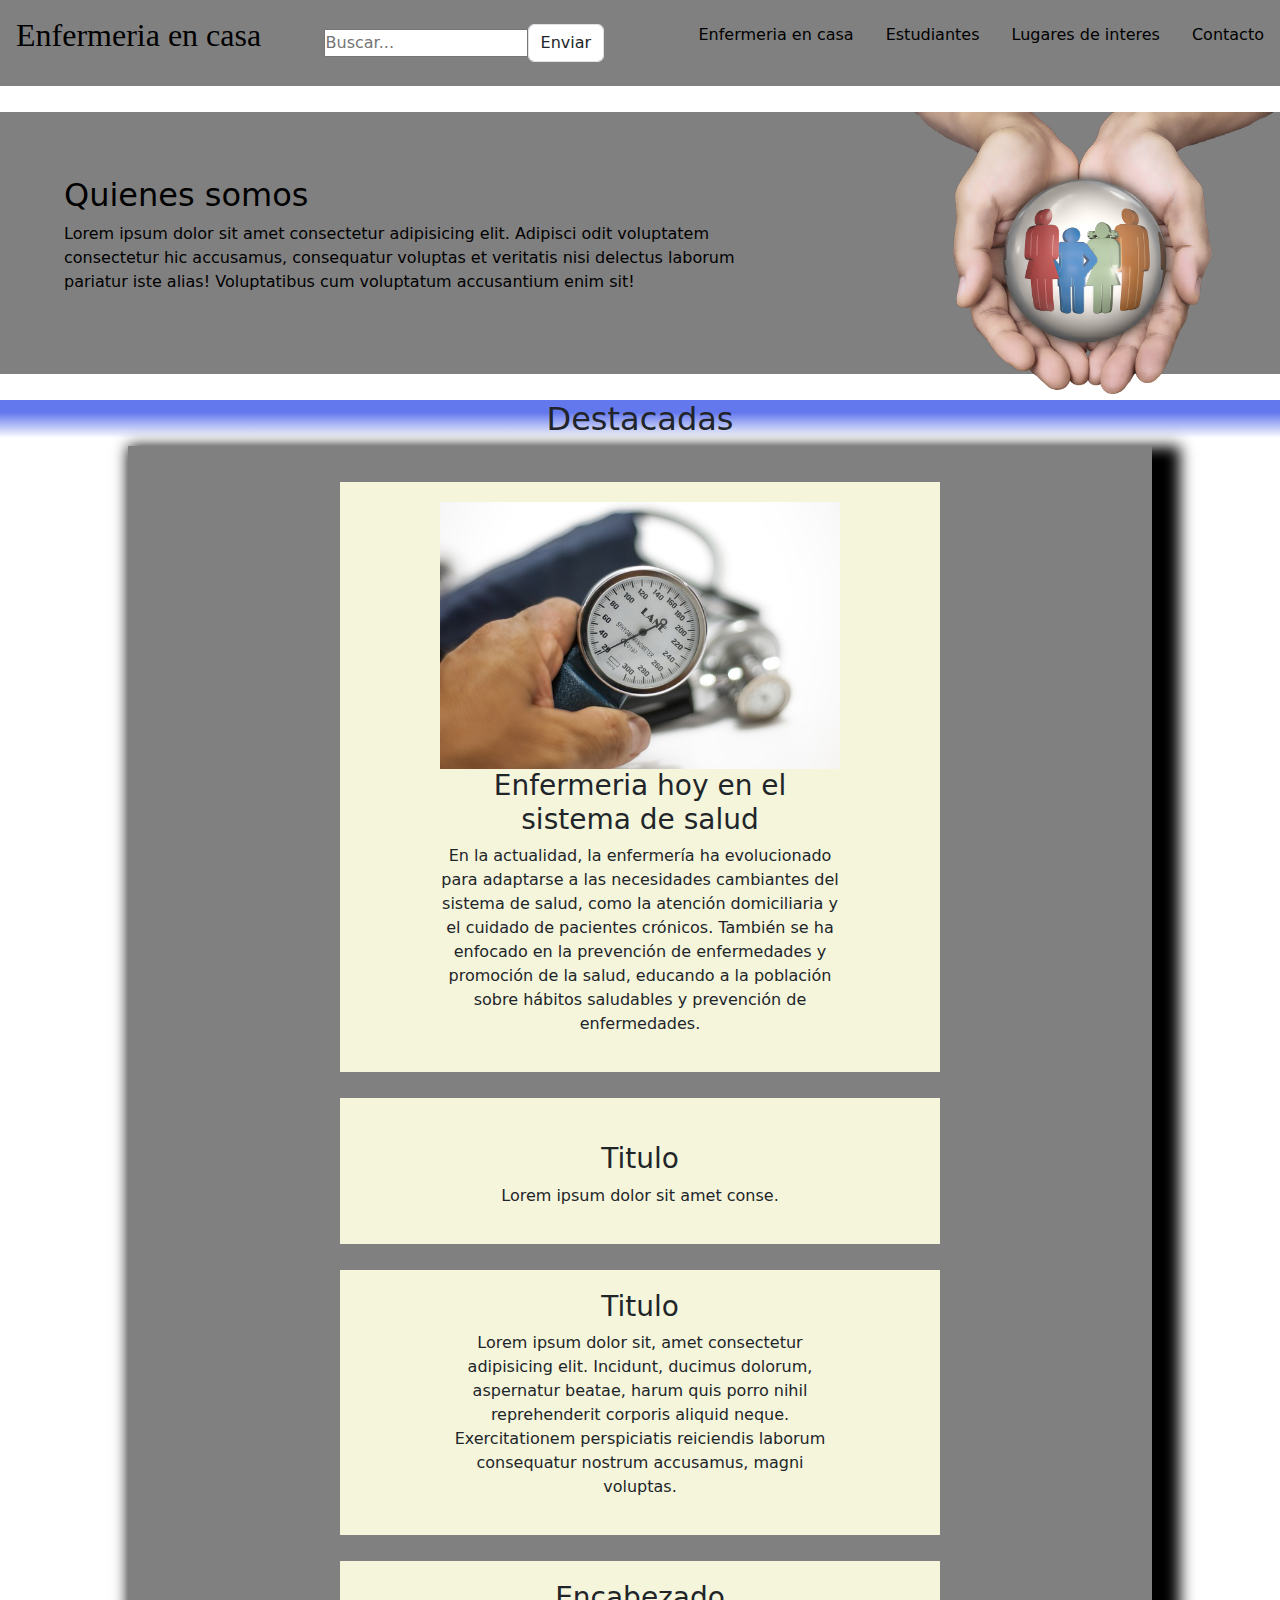
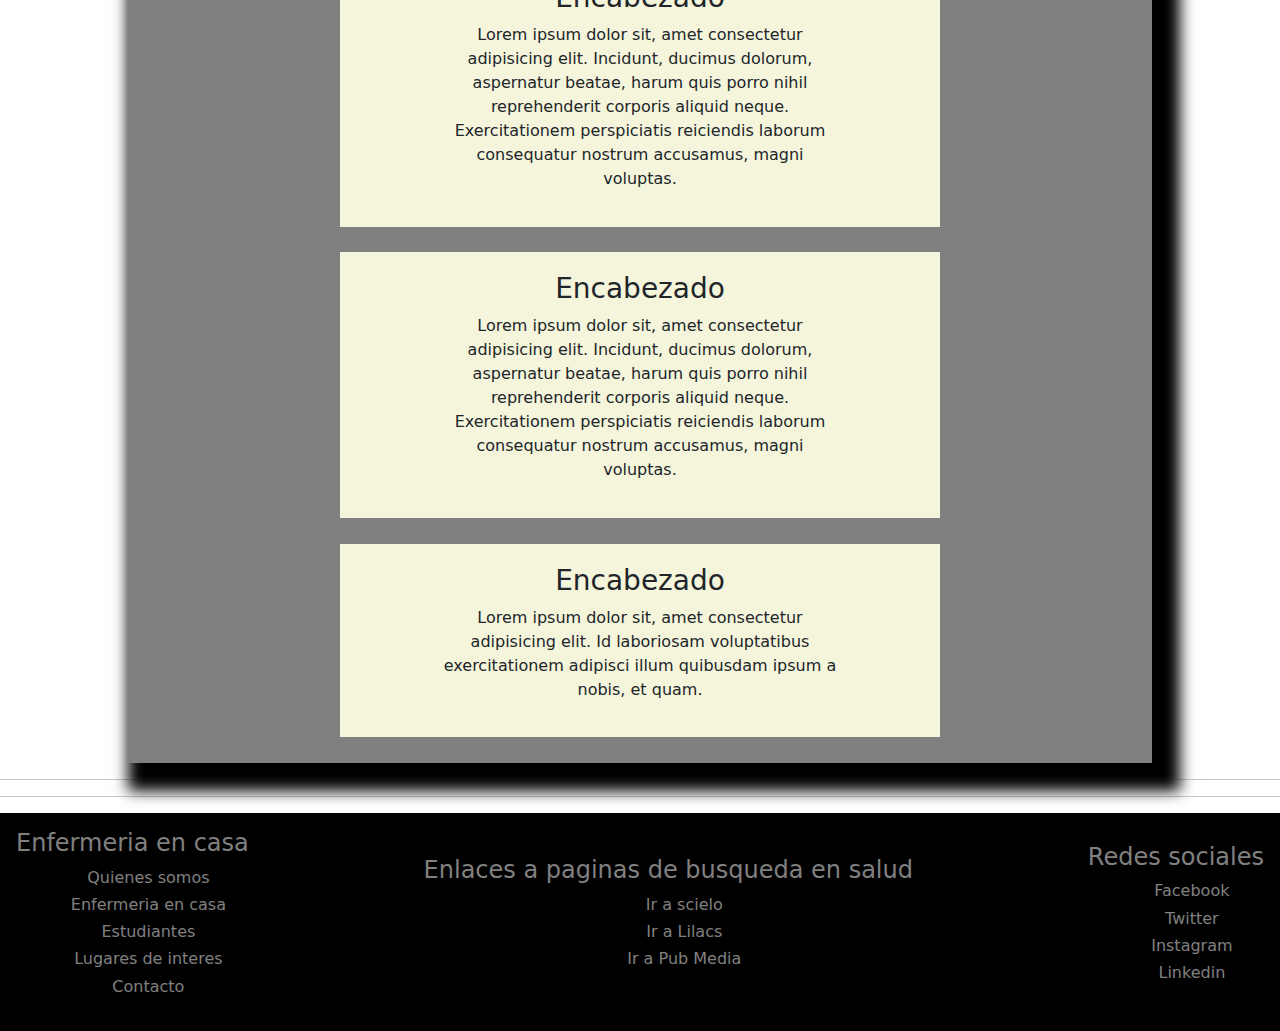
==== commit f3ec812d: "primercopiaparaentregafinal" ====
--- a/index.html
+++ b/index.html
@@ -1,30 +1,22 @@
 <!DOCTYPE html>
 <html lang="en">
-
 <head>
     <meta charset="UTF-8">
     <meta http-equiv="X-UA-Compatible" content="IE=edge">
     <meta name="viewport" content="width=device-width, initial-scale=1.0">
-    <link href="https://cdn.jsdelivr.net/npm/bootstrap@5.3.0/dist/css/bootstrap.min.css" rel="stylesheet"
-        integrity="sha384-9ndCyUaIbzAi2FUVXJi0CjmCapSmO7SnpJef0486qhLnuZ2cdeRhO02iuK6FUUVM" crossorigin="anonymous">
-
+    <link href="https://cdn.jsdelivr.net/npm/bootstrap@5.3.0/dist/css/bootstrap.min.css" rel="stylesheet">
+    <script src="https://cdn.jsdelivr.net/npm/bootstrap@5.3.0/dist/js/bootstrap.bundle.min.js"></script>
     <link rel="stylesheet" href="./css/styles.css">
-    <title>Enfermeria en casa</title>
 </head>
-
-
 <body>
-
     <header>
         <div>
             <h1>Enfermeria en casa</h1>
         </div>
-
         <form>
             <input type="search" placeholder="Buscar...">
-            <input type="submit" value="Enviar">
+            <input type="submit" class="form-control" value="Enviar">
         </form>
-
         <nav>
             <ul>
                 <li><a href="./pages/en casa.html">Enfermeria en casa</a></li>
@@ -33,13 +25,8 @@
                 <li><a href="./pages/contacto.html">Contacto</a></li>
             </ul>
         </nav>
-
-
     </header>
-
-
     <main>
-
         <section class="caja-familia">
             <div>
                 <h2>Quienes somos</h2>
@@ -49,15 +36,12 @@
                     voluptatum accusantium enim sit!</p>
             </div>
             <div class="imagen-caja-familia"><img src="./img/family-g02c6a2aa1_1280.png" "Manos contine gente"></div>
-
         </section>
-
         <section>
             <div class="titulo-destacadas">
                 <h2>Destacadas</h2>
             </div>
             <div class="contenedor-vertical-central">
-
                 <div class="tarjeta-importancia">
                     <div><img src="./img/blood-pressure-monitor-g8fdb2ce52_640.jpg" width="500px"></div>
                     <h3>Enfermeria hoy en el sistema de salud</h3>
@@ -66,7 +50,6 @@
                         ha enfocado en la prevención de enfermedades y promoción de la salud, educando a la población
                         sobre hábitos saludables y prevención de enfermedades.</p>
                 </div>
-
                 <div class="tarjeta-importancia">
                     <div><img src="./img/" alt=""></div>
                     <h3>Titulo</h3>
@@ -78,7 +61,6 @@
                         beatae, harum quis porro nihil reprehenderit corporis aliquid neque. Exercitationem perspiciatis
                         reiciendis laborum consequatur nostrum accusamus, magni voluptas.</p>
                 </div>
-
                 <div class="tarjeta-importancia">
                     <h3>Encabezado</h3>
                     <p>Lorem ipsum dolor sit, amet consectetur adipisicing elit. Incidunt, ducimus dolorum, aspernatur
@@ -131,9 +113,5 @@
             </ul>
         </div>
     </footer>
-    <script src="https://cdn.jsdelivr.net/npm/bootstrap@5.3.0/dist/js/bootstrap.bundle.min.js"
-        integrity="sha384-geWF76RCwLtnZ8qwWowPQNguL3RmwHVBC9FhGdlKrxdiJJigb/j/68SIy3Te4Bkz"
-        crossorigin="anonymous"></script>
 </body>
-
 </html>--- a/css/styles.css
+++ b/css/styles.css
@@ -23,8 +23,8 @@
 }
 
 footer {
-  background-color: black;
-  color: azure;
+  background-color: #000000;
+  color: grey;
   padding: 1rem;
 }
 
@@ -58,8 +58,8 @@
   }
 }
 header {
-  background-color: darkgrey;
-  color: black;
+  background-color: grey;
+  color: #000000;
   padding: 1rem;
 }
 
@@ -125,8 +125,7 @@
 
 .formulario-button {
   padding: 10px 20px;
-  background-color: blueviolet;
-  color: white;
+  background-color: grey;
   border: 0, 5rem;
 }
 
@@ -145,7 +144,6 @@
   align-items: stretch;
   gap: 1rem;
 }
-
 .contenedor-galeria img {
   max-height: 350px;
   object-fit: cover;
@@ -191,8 +189,8 @@
 }
 
 .caja-familia {
-  background-color: darkgrey;
-  color: black;
+  background-color: grey;
+  color: #000000;
   padding: 5% 40% 5% 5%;
   margin: 2% 0% 2% 0%;
   position: relative;
@@ -232,10 +230,11 @@
   background-color: beige;
   margin: 1% 20% 0% 20%;
   padding: 2% 10% 2% 10%;
+}
+.tarjeta-importancia:hover {
+  transition: 0.5s;
+  background: linear-gradient(180deg, rgb(100, 120, 237) 33%, rgb(255, 255, 255) 100%);
   box-shadow: 10px 10px 10px 10px #000000;
 }
-.tarjeta-importancia:hover {
-  background: linear-gradient(180deg, rgb(100, 120, 237) 33%, rgb(255, 255, 255) 100%);
-}
 
 /*# sourceMappingURL=styles.css.map */
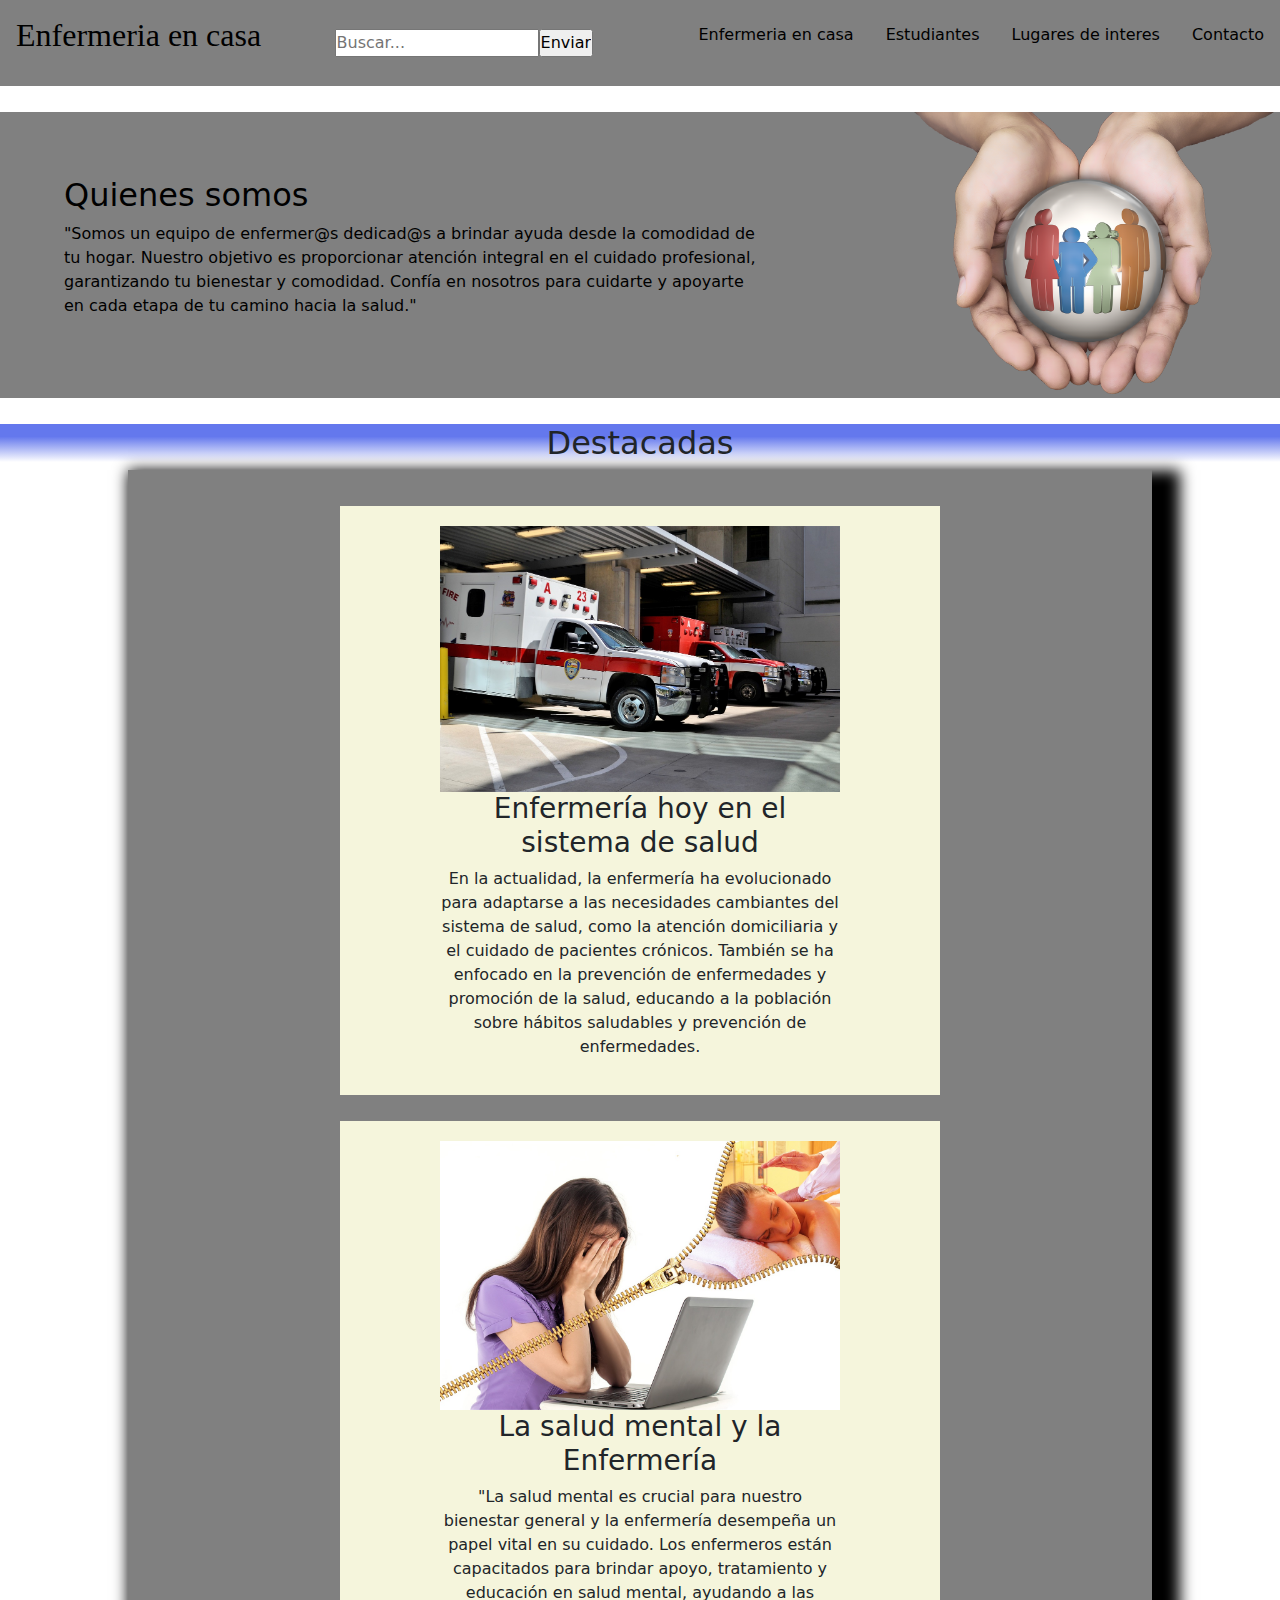
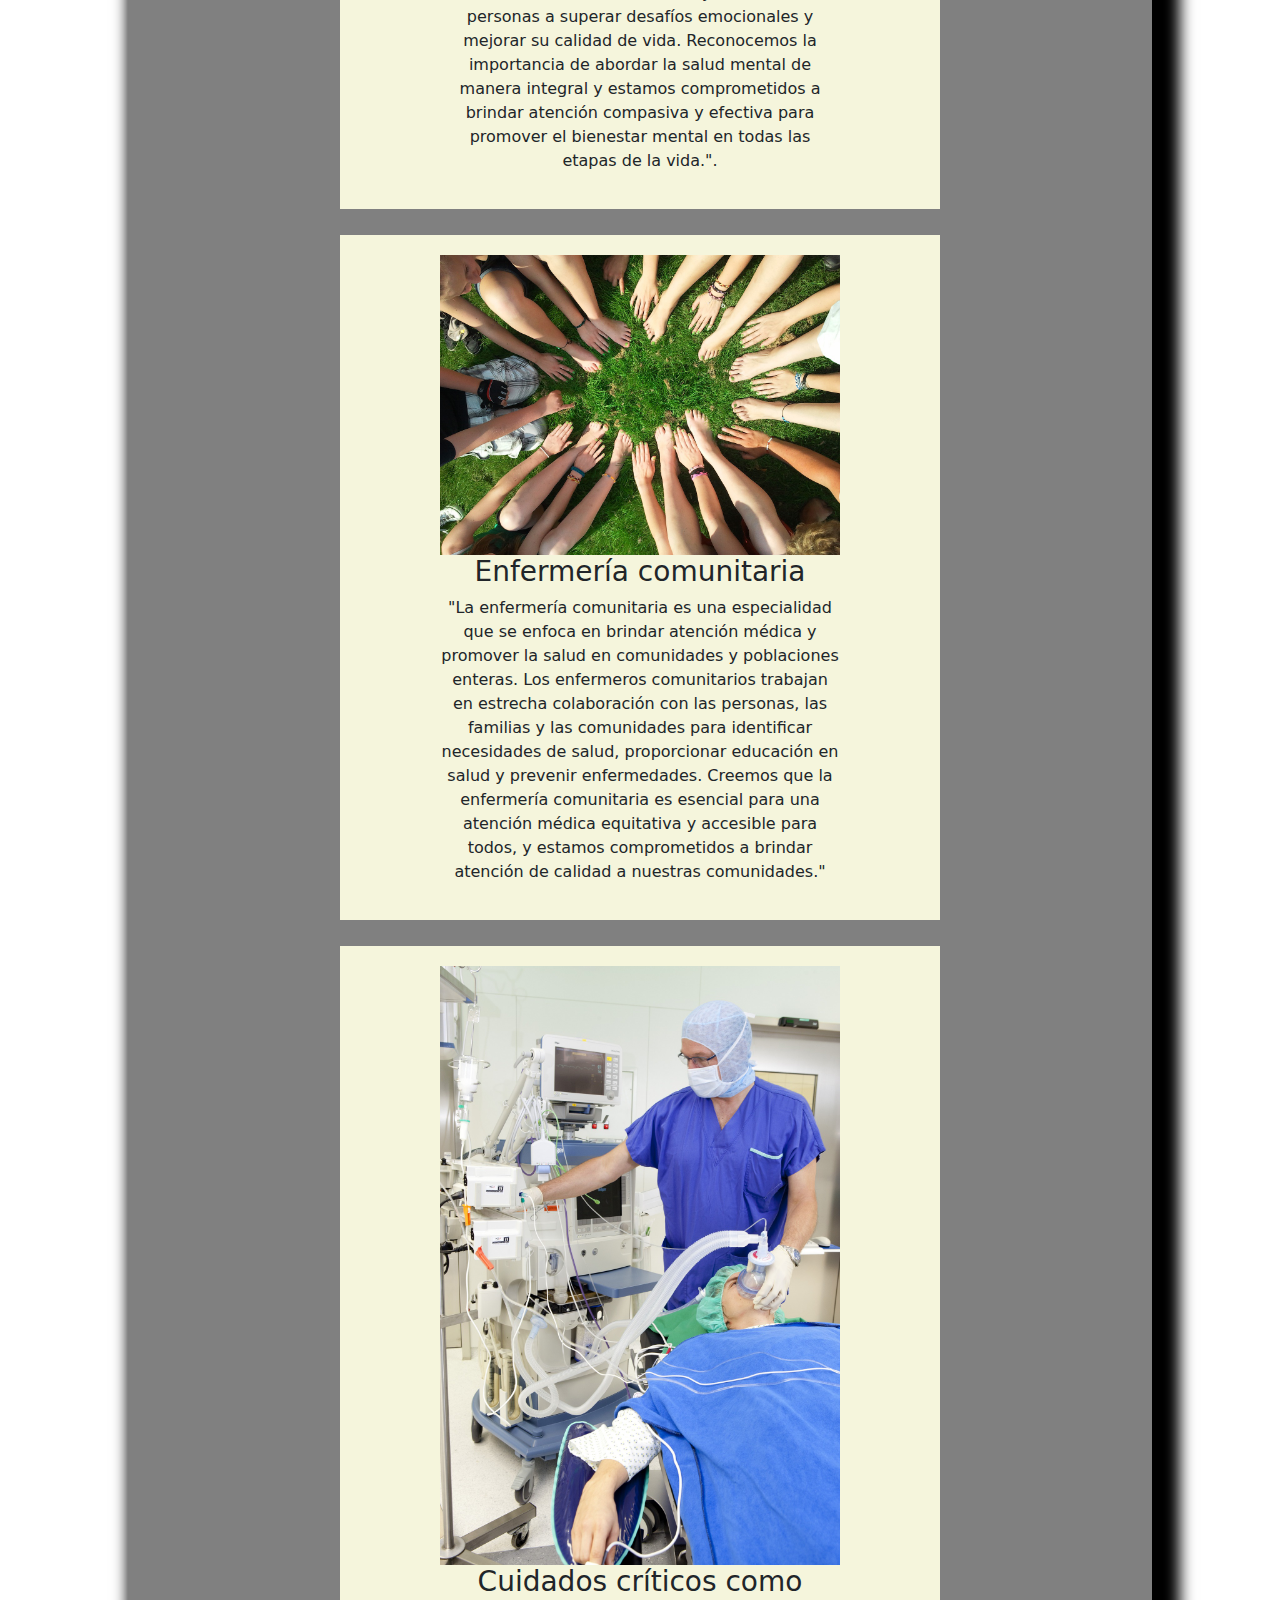
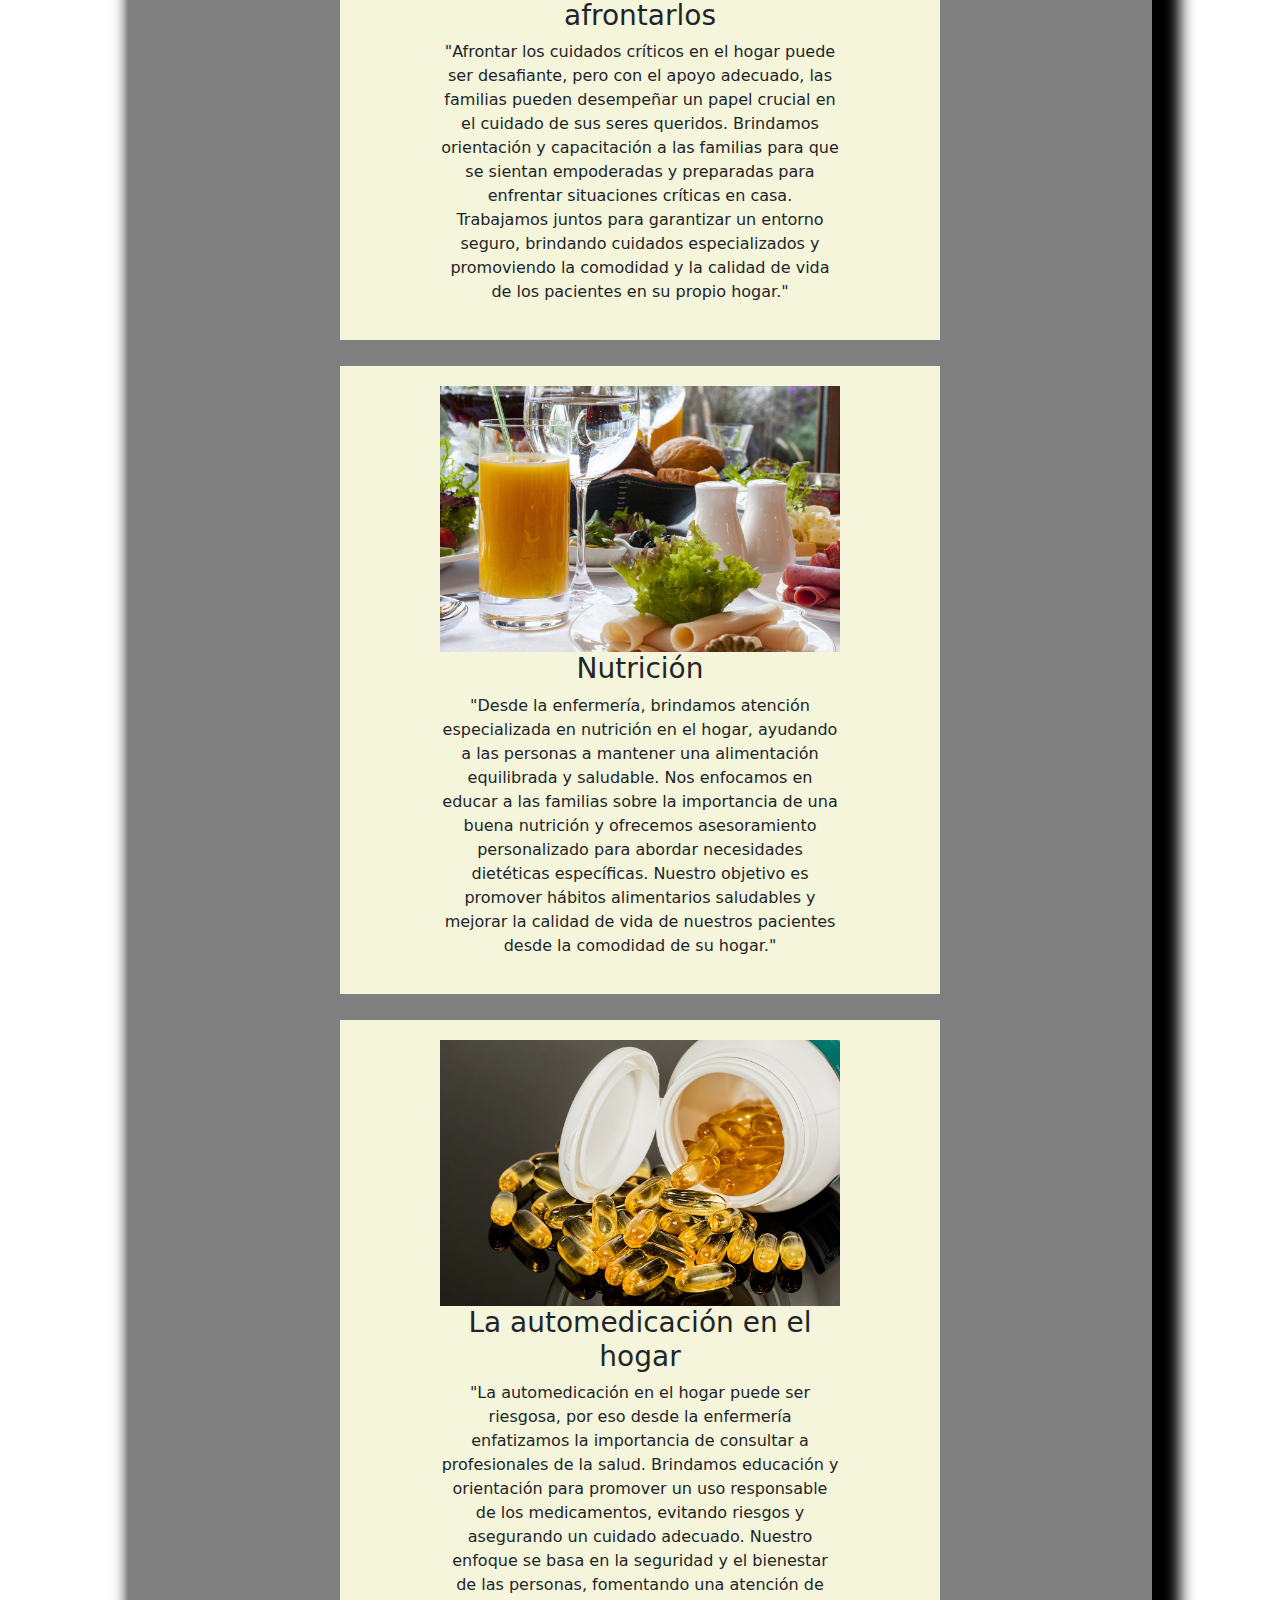
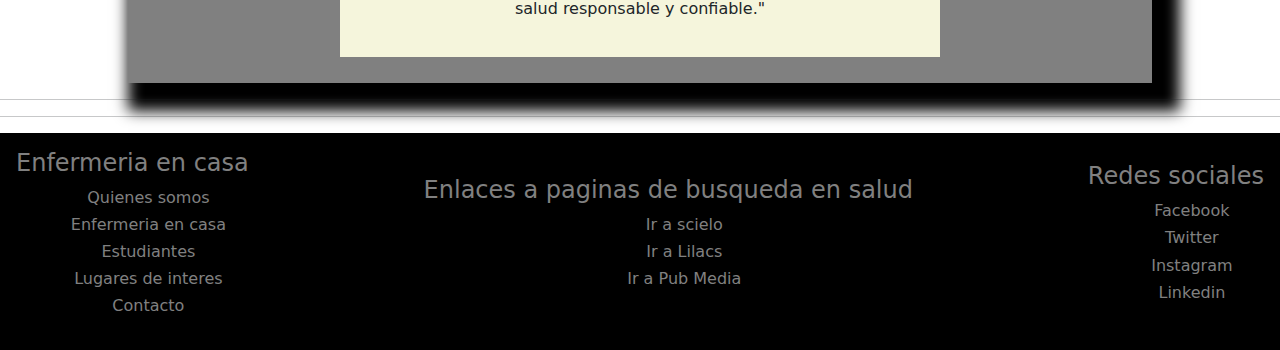
==== commit 846c3544: "entrega20/7" ====
--- a/index.html
+++ b/index.html
@@ -1,5 +1,6 @@
 <!DOCTYPE html>
 <html lang="en">
+
 <head>
     <meta charset="UTF-8">
     <meta http-equiv="X-UA-Compatible" content="IE=edge">
@@ -7,7 +8,10 @@
     <link href="https://cdn.jsdelivr.net/npm/bootstrap@5.3.0/dist/css/bootstrap.min.css" rel="stylesheet">
     <script src="https://cdn.jsdelivr.net/npm/bootstrap@5.3.0/dist/js/bootstrap.bundle.min.js"></script>
     <link rel="stylesheet" href="./css/styles.css">
+    <meta name="enfermeras para el dia a dia en el hogar" content="enfermeria te ayuda en casa">
+    <title>Quienes somos enfermeria en casa cordoba</title>
 </head>
+
 <body>
     <header>
         <div>
@@ -15,7 +19,7 @@
         </div>
         <form>
             <input type="search" placeholder="Buscar...">
-            <input type="submit" class="form-control" value="Enviar">
+            <input type="submit" value="Enviar">
         </form>
         <nav>
             <ul>
@@ -30,12 +34,12 @@
         <section class="caja-familia">
             <div>
                 <h2>Quienes somos</h2>
-                <p>Lorem ipsum dolor sit amet consectetur adipisicing elit. Adipisci odit voluptatem consectetur hic
-                    accusamus, consequatur voluptas et veritatis nisi delectus laborum pariatur iste alias! Voluptatibus
-                    cum
-                    voluptatum accusantium enim sit!</p>
+                <p>"Somos un equipo de enfermer@s dedicad@s a brindar ayuda desde la comodidad de tu hogar. Nuestro
+                    objetivo es proporcionar atención integral en el cuidado profesional, garantizando tu bienestar y
+                    comodidad. Confía en nosotros para cuidarte y apoyarte en cada etapa de tu camino hacia la salud."
+                </p>
             </div>
-            <div class="imagen-caja-familia"><img src="./img/family-g02c6a2aa1_1280.png" "Manos contine gente"></div>
+            <div><img src="./img/family-g02c6a2aa1_1280.png" "manos contine gente"></div>
         </section>
         <section>
             <div class="titulo-destacadas">
@@ -43,41 +47,61 @@
             </div>
             <div class="contenedor-vertical-central">
                 <div class="tarjeta-importancia">
-                    <div><img src="./img/blood-pressure-monitor-g8fdb2ce52_640.jpg" width="500px"></div>
-                    <h3>Enfermeria hoy en el sistema de salud</h3>
+                    <div><img src="./img/emergency-room-g6a79df7eb_1280.jpg"></div>
+                    <h3>Enfermería hoy en el sistema de salud</h3>
                     <p>En la actualidad, la enfermería ha evolucionado para adaptarse a las necesidades cambiantes del
                         sistema de salud, como la atención domiciliaria y el cuidado de pacientes crónicos. También se
                         ha enfocado en la prevención de enfermedades y promoción de la salud, educando a la población
                         sobre hábitos saludables y prevención de enfermedades.</p>
                 </div>
                 <div class="tarjeta-importancia">
-                    <div><img src="./img/" alt=""></div>
-                    <h3>Titulo</h3>
-                    <p>Lorem ipsum dolor sit amet conse.</p>
+                    <div><img src="./img/burnout-g6c3859f1f_1280.jpg" alt=""></div>
+                    <h3>La salud mental y la Enfermería</h3>
+                    <p>"La salud mental es crucial para nuestro bienestar general y la enfermería desempeña un papel
+                        vital en su cuidado. Los enfermeros están capacitados para brindar apoyo, tratamiento y
+                        educación en salud mental, ayudando a las personas a superar desafíos emocionales y mejorar su
+                        calidad de vida. Reconocemos la importancia de abordar la salud mental de manera integral y
+                        estamos comprometidos a brindar atención compasiva y efectiva para promover el bienestar mental
+                        en todas las etapas de la vida.".</p>
                 </div>
                 <div class="tarjeta-importancia">
-                    <h3>Titulo</h3>
-                    <p>Lorem ipsum dolor sit, amet consectetur adipisicing elit. Incidunt, ducimus dolorum, aspernatur
-                        beatae, harum quis porro nihil reprehenderit corporis aliquid neque. Exercitationem perspiciatis
-                        reiciendis laborum consequatur nostrum accusamus, magni voluptas.</p>
+                    <div><img src="./img/team-gdbb918782_1280.jpg" alt=""></div>
+                    <h3>Enfermería comunitaria</h3>
+                    <p>"La enfermería comunitaria es una especialidad que se enfoca en brindar atención médica y
+                        promover la salud en comunidades y poblaciones enteras. Los enfermeros comunitarios trabajan en
+                        estrecha colaboración con las personas, las familias y las comunidades para identificar
+                        necesidades de salud, proporcionar educación en salud y prevenir enfermedades. Creemos que la
+                        enfermería comunitaria es esencial para una atención médica equitativa y accesible para todos, y
+                        estamos comprometidos a brindar atención de calidad a nuestras comunidades."</p>
                 </div>
                 <div class="tarjeta-importancia">
-                    <h3>Encabezado</h3>
-                    <p>Lorem ipsum dolor sit, amet consectetur adipisicing elit. Incidunt, ducimus dolorum, aspernatur
-                        beatae, harum quis porro nihil reprehenderit corporis aliquid neque. Exercitationem perspiciatis
-                        reiciendis laborum consequatur nostrum accusamus, magni voluptas.</p>
+                    <div><img src="./img/operation-g23742c4ba_1920.jpg" alt=""></div>
+                    <h3>Cuidados críticos como afrontarlos</h3>
+                    <p>"Afrontar los cuidados críticos en el hogar puede ser desafiante, pero con el apoyo adecuado, las
+                        familias pueden desempeñar un papel crucial en el cuidado de sus seres queridos. Brindamos
+                        orientación y capacitación a las familias para que se sientan empoderadas y preparadas para
+                        enfrentar situaciones críticas en casa. Trabajamos juntos para garantizar un entorno seguro,
+                        brindando cuidados especializados y promoviendo la comodidad y la calidad de vida de los
+                        pacientes en su propio hogar."</p>
                 </div>
                 <div class="tarjeta-importancia">
-                    <h3>Encabezado</h3>
-                    <p>Lorem ipsum dolor sit, amet consectetur adipisicing elit. Incidunt, ducimus dolorum, aspernatur
-                        beatae, harum quis porro nihil reprehenderit corporis aliquid neque. Exercitationem perspiciatis
-                        reiciendis laborum consequatur nostrum accusamus, magni voluptas.</p>
+                    <div><img src="./img/fruit-g9555551ba_1280.jpg" alt=""></div>
+                    <h3>Nutrición</h3>
+                    <p>"Desde la enfermería, brindamos atención especializada en nutrición en el hogar, ayudando a las
+                        personas a mantener una alimentación equilibrada y saludable. Nos enfocamos en educar a las
+                        familias sobre la importancia de una buena nutrición y ofrecemos asesoramiento personalizado
+                        para abordar necesidades dietéticas específicas. Nuestro objetivo es promover hábitos
+                        alimentarios saludables y mejorar la calidad de vida de nuestros pacientes desde la comodidad de
+                        su hogar."</p>
                 </div>
                 <div class="tarjeta-importancia">
-                    <h3>Encabezado</h3>
-                    <p>Lorem ipsum dolor sit, amet consectetur adipisicing elit. Id laboriosam voluptatibus
-                        exercitationem
-                        adipisci illum quibusdam ipsum a nobis, et quam.</p>
+                    <div><img src="./img/capsules-g97a201ba5_1280.jpg" alt=""></div>
+                    <h3>La automedicación en el hogar</h3>
+                    <p>"La automedicación en el hogar puede ser riesgosa, por eso desde la enfermería enfatizamos la
+                        importancia de consultar a profesionales de la salud. Brindamos educación y orientación para
+                        promover un uso responsable de los medicamentos, evitando riesgos y asegurando un cuidado
+                        adecuado. Nuestro enfoque se basa en la seguridad y el bienestar de las personas, fomentando una
+                        atención de salud responsable y confiable."</p>
                 </div>
             </div>
         </section>
@@ -114,4 +138,5 @@
         </div>
     </footer>
 </body>
+
 </html>--- a/css/styles.css
+++ b/css/styles.css
@@ -13,13 +13,15 @@
   max-width: 100%;
 }
 
-.caja-contenedora-principal {
+.contenedor-vertical-central {
   background-color: grey;
   height: auto;
   align-items: stretch;
   display: grid;
   gap: 1rem;
-  margin: 0% 10% 0% 10%;
+  margin: 0% 10% 1% 10%;
+  padding: 2% 1% 2% 1%;
+  box-shadow: 14px 14px 14px 14px #000000;
 }
 
 footer {
@@ -108,25 +110,37 @@
     align-items: center;
   }
 }
+.tarjetas-central-general {
+  text-align: center;
+  font-size: 1rem;
+  display: grid;
+  background-color: beige;
+  margin: 1% 20% 0% 20%;
+  padding: 2% 10% 2% 10%;
+}
+
+.tarjeta-importancia {
+  text-align: center;
+  font-size: 1rem;
+  display: grid;
+  background-color: beige;
+  margin: 1% 20% 0% 20%;
+  padding: 2% 10% 2% 10%;
+}
+.tarjeta-importancia:hover {
+  transition: 0.5s;
+  background: linear-gradient(180deg, rgb(100, 120, 237) 33%, rgb(255, 255, 255) 100%);
+  box-shadow: 10px 10px 10px 10px #000000;
+}
+.tarjeta-importancia iframe {
+  width: 100%;
+  height: 100%;
+  object-fit: contain;
+}
+
 .caja-formulario {
   background-color: beige;
   padding: 20px;
-}
-
-.formulario {
-  display: flex;
-  flex-direction: row;
-}
-
-.formulario-input {
-  margin-bottom: 10px;
-  padding: 5px;
-}
-
-.formulario-button {
-  padding: 10px 20px;
-  background-color: grey;
-  border: 0, 5rem;
 }
 
 .galeria {
@@ -149,15 +163,6 @@
   object-fit: cover;
 }
 
-.tarjetas-central-general {
-  text-align: center;
-  font-size: 1rem;
-  display: grid;
-  background-color: beige;
-  margin: 1% 20% 0% 20%;
-  padding: 2% 10% 2% 10%;
-}
-
 @media (min-width: 768px) {
   .contenedor-galeria {
     display: grid;
@@ -179,13 +184,18 @@
     grid-row: span 2;
   }
 }
-.imagenes-container-encasa {
+.tarjeta-seccion-estudiante {
   text-align: center;
   font-size: 1rem;
   display: grid;
   background-color: beige;
   margin: 1% 20% 0% 20%;
   padding: 2% 10% 2% 10%;
+}
+.tarjeta-seccion-estudiante video {
+  width: 100%;
+  height: 100%;
+  object-fit: contain;
 }
 
 .caja-familia {
@@ -195,14 +205,13 @@
   margin: 2% 0% 2% 0%;
   position: relative;
 }
-
-.imagen-caja-familia {
+.caja-familia img {
   position: absolute;
   right: 0px;
   top: 0px;
   width: 30%;
 }
-.imagen-caja-familia:hover {
+.caja-familia img:hover {
   width: 25%;
 }
 
@@ -212,29 +221,4 @@
   height: auto;
 }
 
-.contenedor-vertical-central {
-  background-color: grey;
-  height: auto;
-  align-items: stretch;
-  display: grid;
-  gap: 1rem;
-  margin: 0% 10% 1% 10%;
-  padding: 2% 1% 2% 1%;
-  box-shadow: 14px 14px 14px 14px #000000;
-}
-
-.tarjeta-importancia {
-  text-align: center;
-  font-size: 1rem;
-  display: grid;
-  background-color: beige;
-  margin: 1% 20% 0% 20%;
-  padding: 2% 10% 2% 10%;
-}
-.tarjeta-importancia:hover {
-  transition: 0.5s;
-  background: linear-gradient(180deg, rgb(100, 120, 237) 33%, rgb(255, 255, 255) 100%);
-  box-shadow: 10px 10px 10px 10px #000000;
-}
-
 /*# sourceMappingURL=styles.css.map */
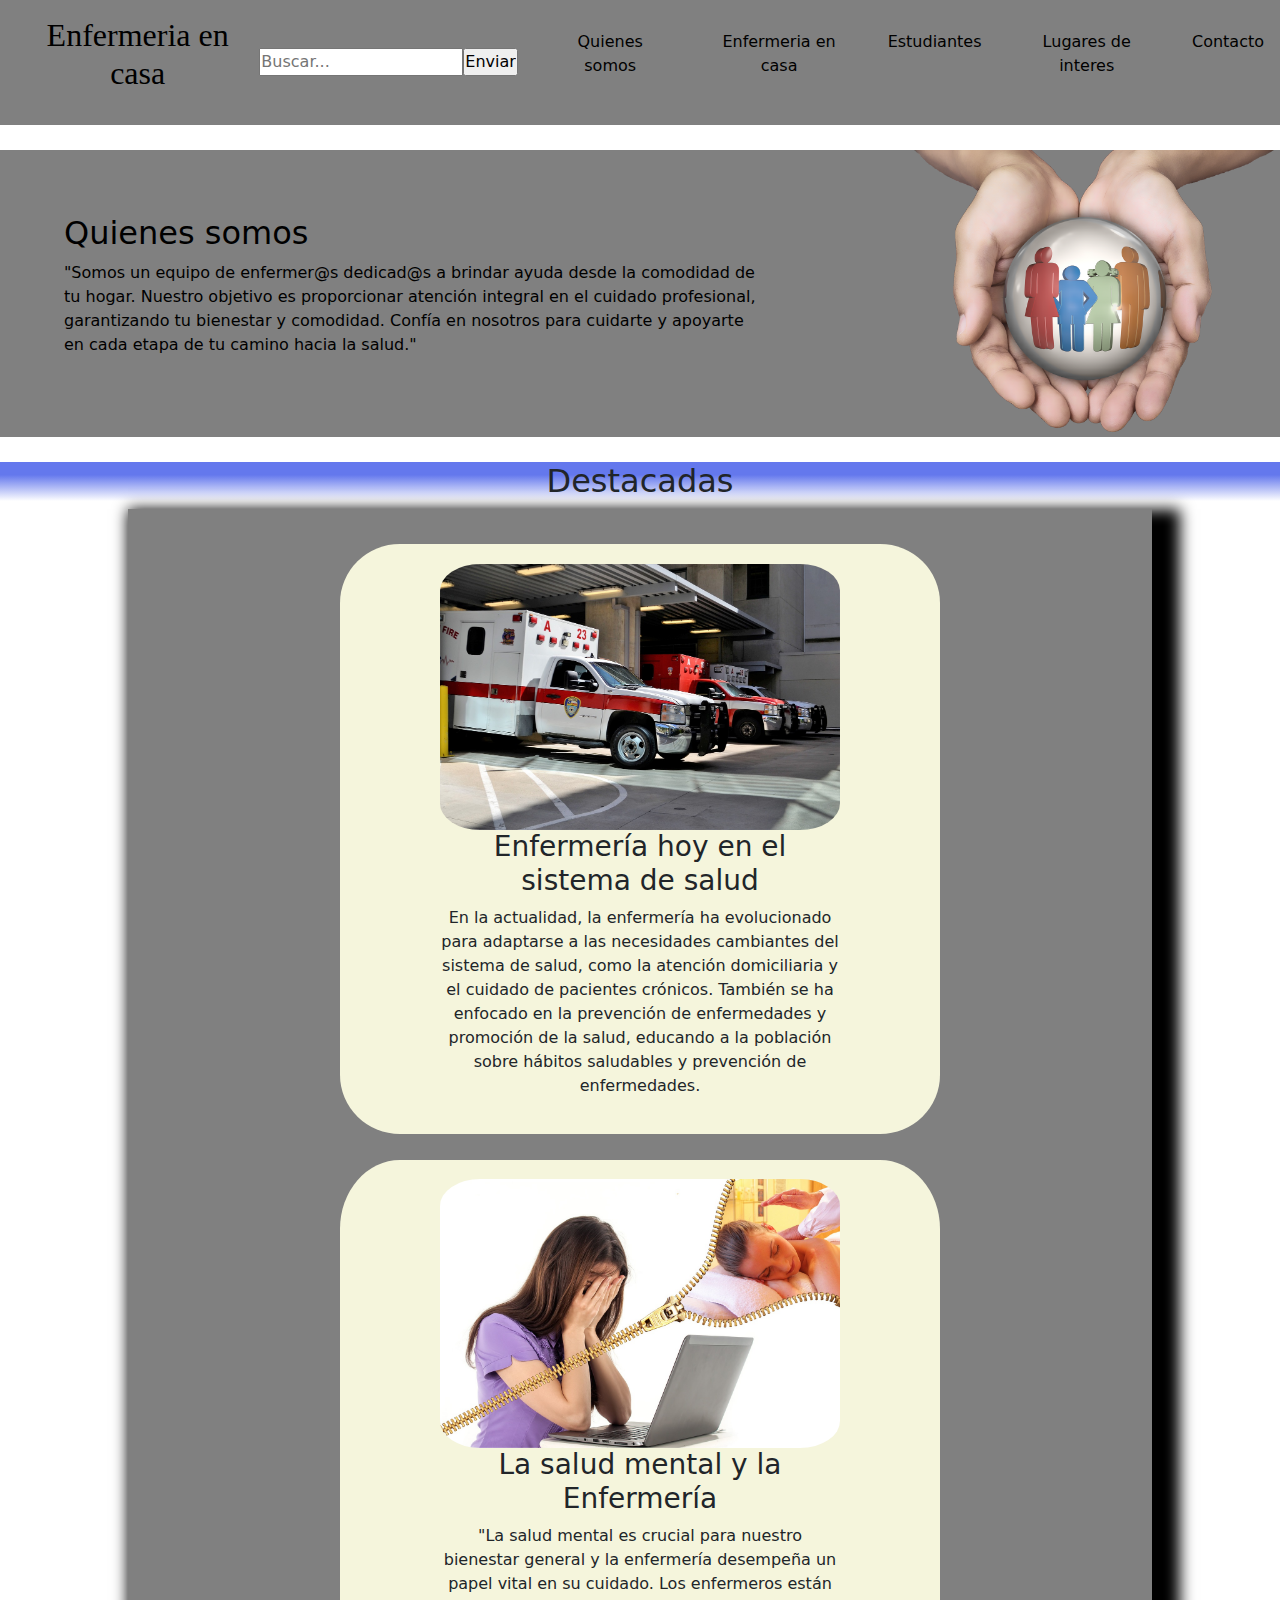
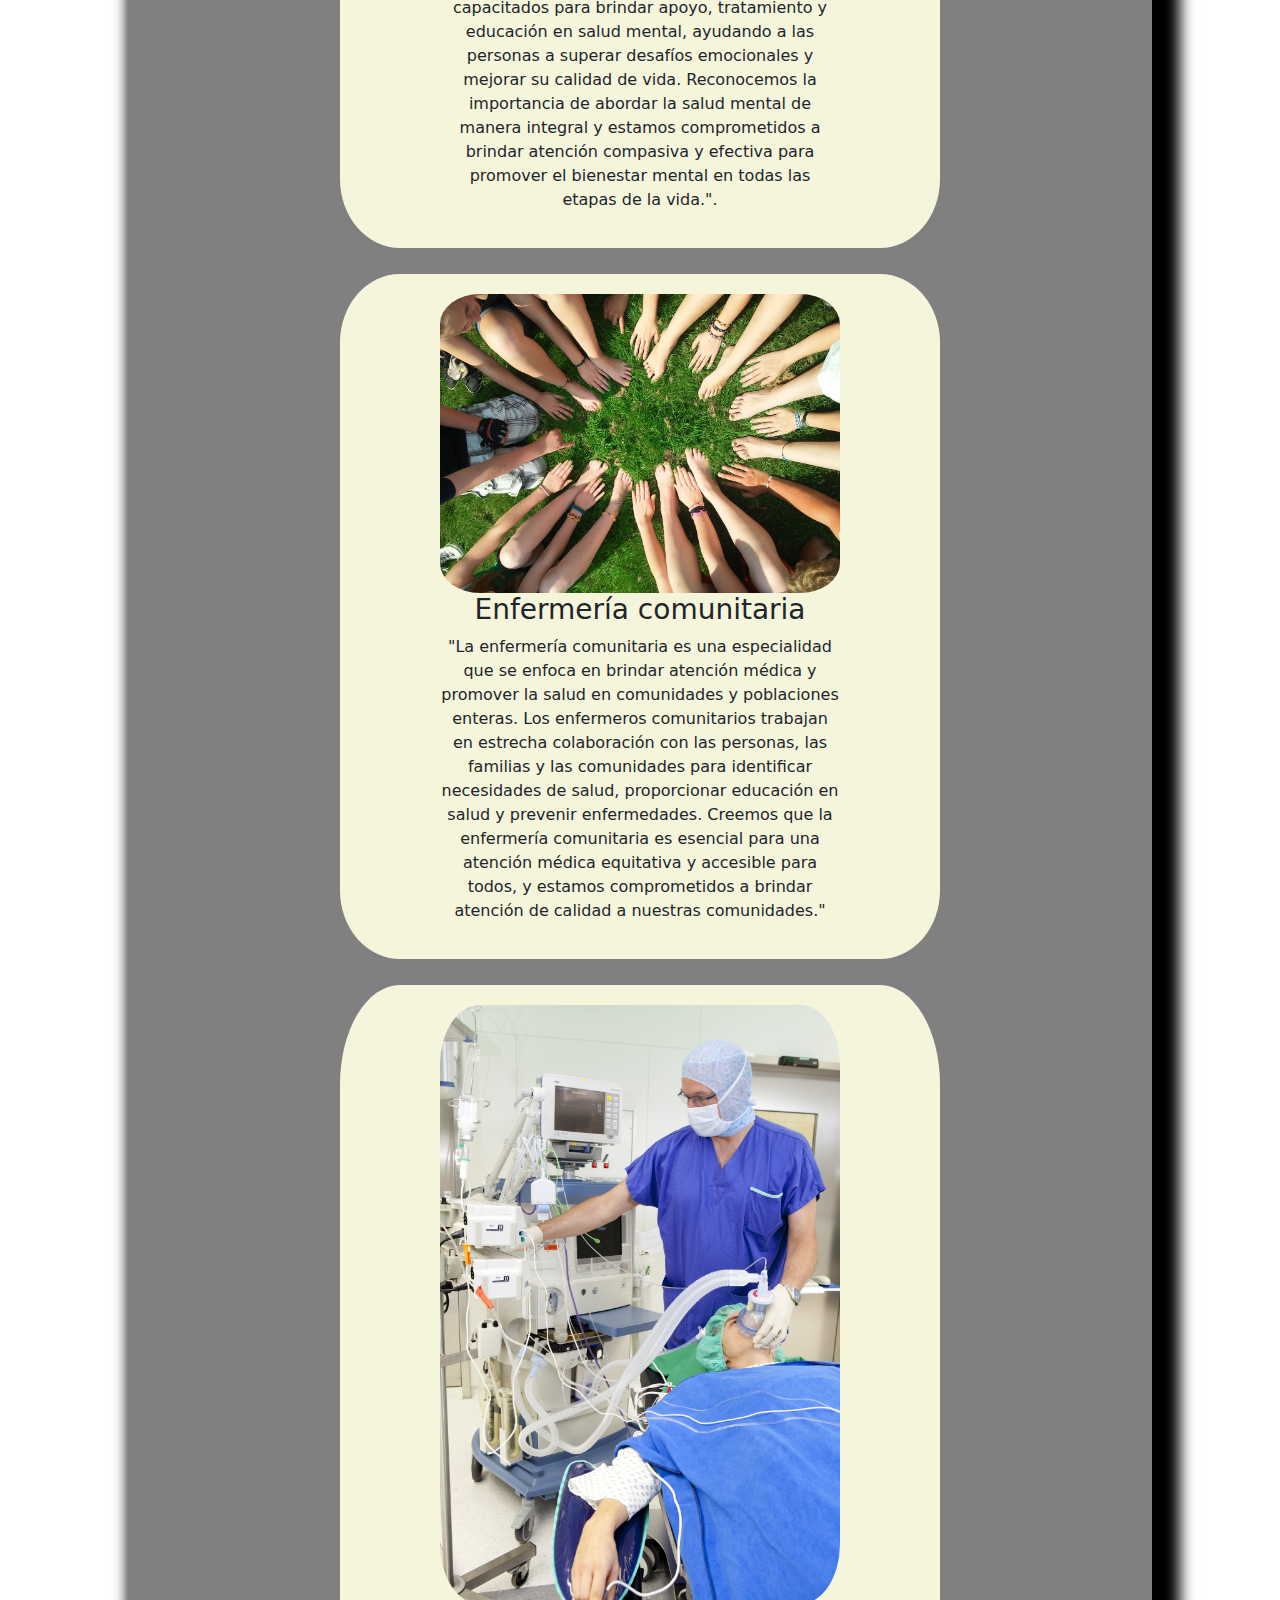
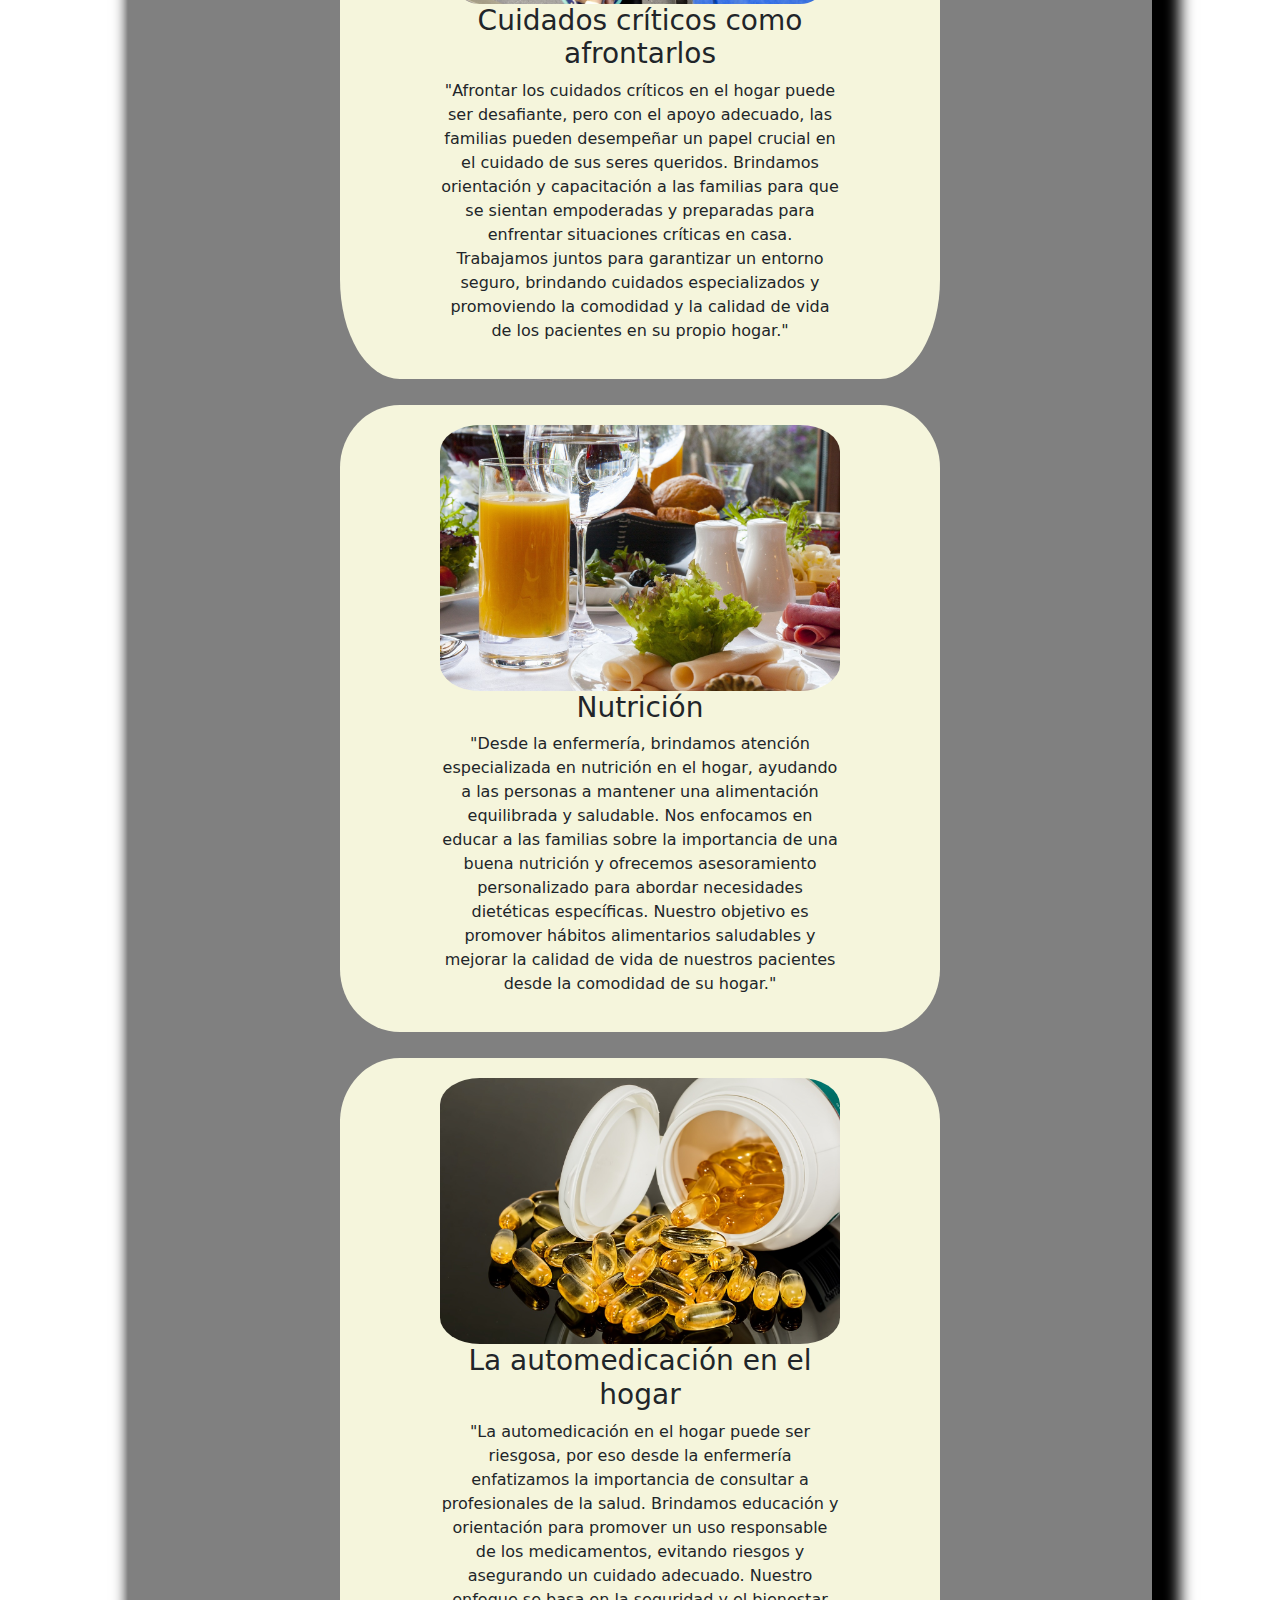
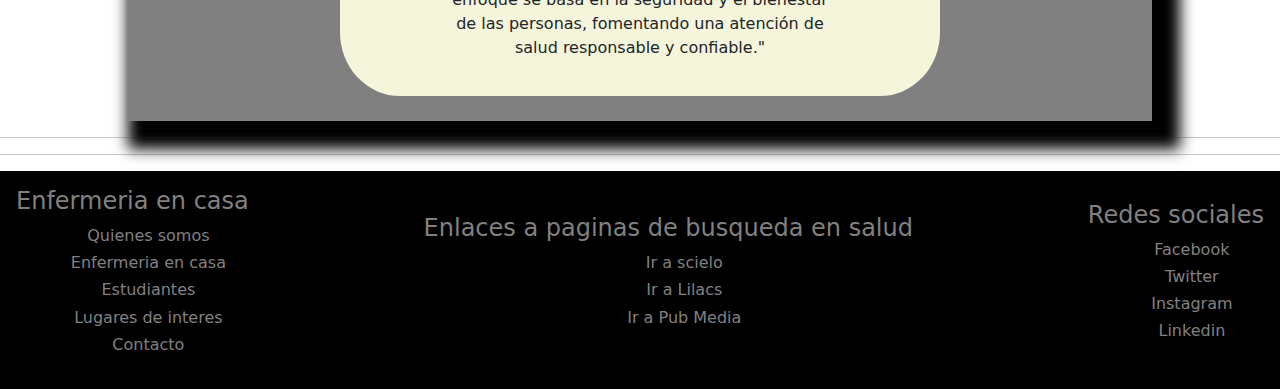
==== commit f8fdbf19: "cambio pedido tutor" ====
--- a/index.html
+++ b/index.html
@@ -8,7 +8,7 @@
     <link href="https://cdn.jsdelivr.net/npm/bootstrap@5.3.0/dist/css/bootstrap.min.css" rel="stylesheet">
     <script src="https://cdn.jsdelivr.net/npm/bootstrap@5.3.0/dist/js/bootstrap.bundle.min.js"></script>
     <link rel="stylesheet" href="./css/styles.css">
-    <meta name="enfermeras para el dia a dia en el hogar" content="enfermeria te ayuda en casa">
+    <meta name="description" content="Enfermeria en casa cordoba">
     <title>Quienes somos enfermeria en casa cordoba</title>
 </head>
 
@@ -23,7 +23,8 @@
         </form>
         <nav>
             <ul>
-                <li><a href="./pages/en casa.html">Enfermeria en casa</a></li>
+                <li><a href="./index.html">Quienes somos</a></li>
+                <li><a href="./pages/enfermeriateayuda.html">Enfermeria en casa</a></li>
                 <li><a href="./pages/estudiantes.html">Estudiantes</a></li>
                 <li><a href="./pages/lugares de interes.html">Lugares de interes</a></li>
                 <li><a href="./pages/contacto.html">Contacto</a></li>
@@ -47,7 +48,7 @@
             </div>
             <div class="contenedor-vertical-central">
                 <div class="tarjeta-importancia">
-                    <div><img src="./img/emergency-room-g6a79df7eb_1280.jpg"></div>
+                    <div><img src="./img/emergency-room-g6a79df7eb_1280.jpg" "ambulancias"></div>
                     <h3>Enfermería hoy en el sistema de salud</h3>
                     <p>En la actualidad, la enfermería ha evolucionado para adaptarse a las necesidades cambiantes del
                         sistema de salud, como la atención domiciliaria y el cuidado de pacientes crónicos. También se
@@ -113,7 +114,7 @@
             <h4>Enfermeria en casa</h4>
             <ul>
                 <li><a href="./index.html">Quienes somos</a></li>
-                <li><a href="./pages/en casa.html">Enfermeria en casa</a></li>
+                <li><a href="./pages/enfermeriateayuda.html">Enfermeria en casa</a></li>
                 <li><a href="./pages/estudiantes.html">Estudiantes</a></li>
                 <li><a href="./pages/lugares de interes.html">Lugares de interes</a></li>
                 <li><a href="./pages/contacto.html">Contacto</a></li>
--- a/css/styles.css
+++ b/css/styles.css
@@ -124,8 +124,7 @@
   font-size: 1rem;
   display: grid;
   background-color: beige;
-  margin: 1% 20% 0% 20%;
-  padding: 2% 10% 2% 10%;
+  border-radius: 10%;
 }
 .tarjeta-importancia:hover {
   transition: 0.5s;
@@ -137,7 +136,34 @@
   height: 100%;
   object-fit: contain;
 }
-
+.tarjeta-importancia img {
+  border-radius: 10%;
+}
+
+@media (min-width: 678px) {
+  .tarjeta-importancia {
+    text-align: center;
+    font-size: 1rem;
+    display: grid;
+    background-color: beige;
+    margin: 1% 20% 0% 20%;
+    padding: 2% 10% 2% 10%;
+    border-radius: 10%;
+  }
+  .tarjeta-importancia:hover {
+    transition: 0.5s;
+    background: linear-gradient(180deg, rgb(100, 120, 237) 33%, rgb(255, 255, 255) 100%);
+    box-shadow: 10px 10px 10px 10px #000000;
+  }
+  .tarjeta-importancia iframe {
+    width: 100%;
+    height: 100%;
+    object-fit: contain;
+  }
+  .tarjeta-importancia img {
+    border-radius: 10%;
+  }
+}
 .caja-formulario {
   background-color: beige;
   padding: 20px;
@@ -198,6 +224,17 @@
   object-fit: contain;
 }
 
+@keyframes rotate-scale-up {
+  0% {
+    transform: scale(1) rotateZ(0);
+  }
+  50% {
+    transform: scale(1) rotateZ(180deg);
+  }
+  100% {
+    transform: scale(1) rotateZ(360deg);
+  }
+}
 .caja-familia {
   background-color: grey;
   color: #000000;
@@ -212,7 +249,7 @@
   width: 30%;
 }
 .caja-familia img:hover {
-  width: 25%;
+  animation: rotate-scale-up 0.65s linear both;
 }
 
 .titulo-destacadas {
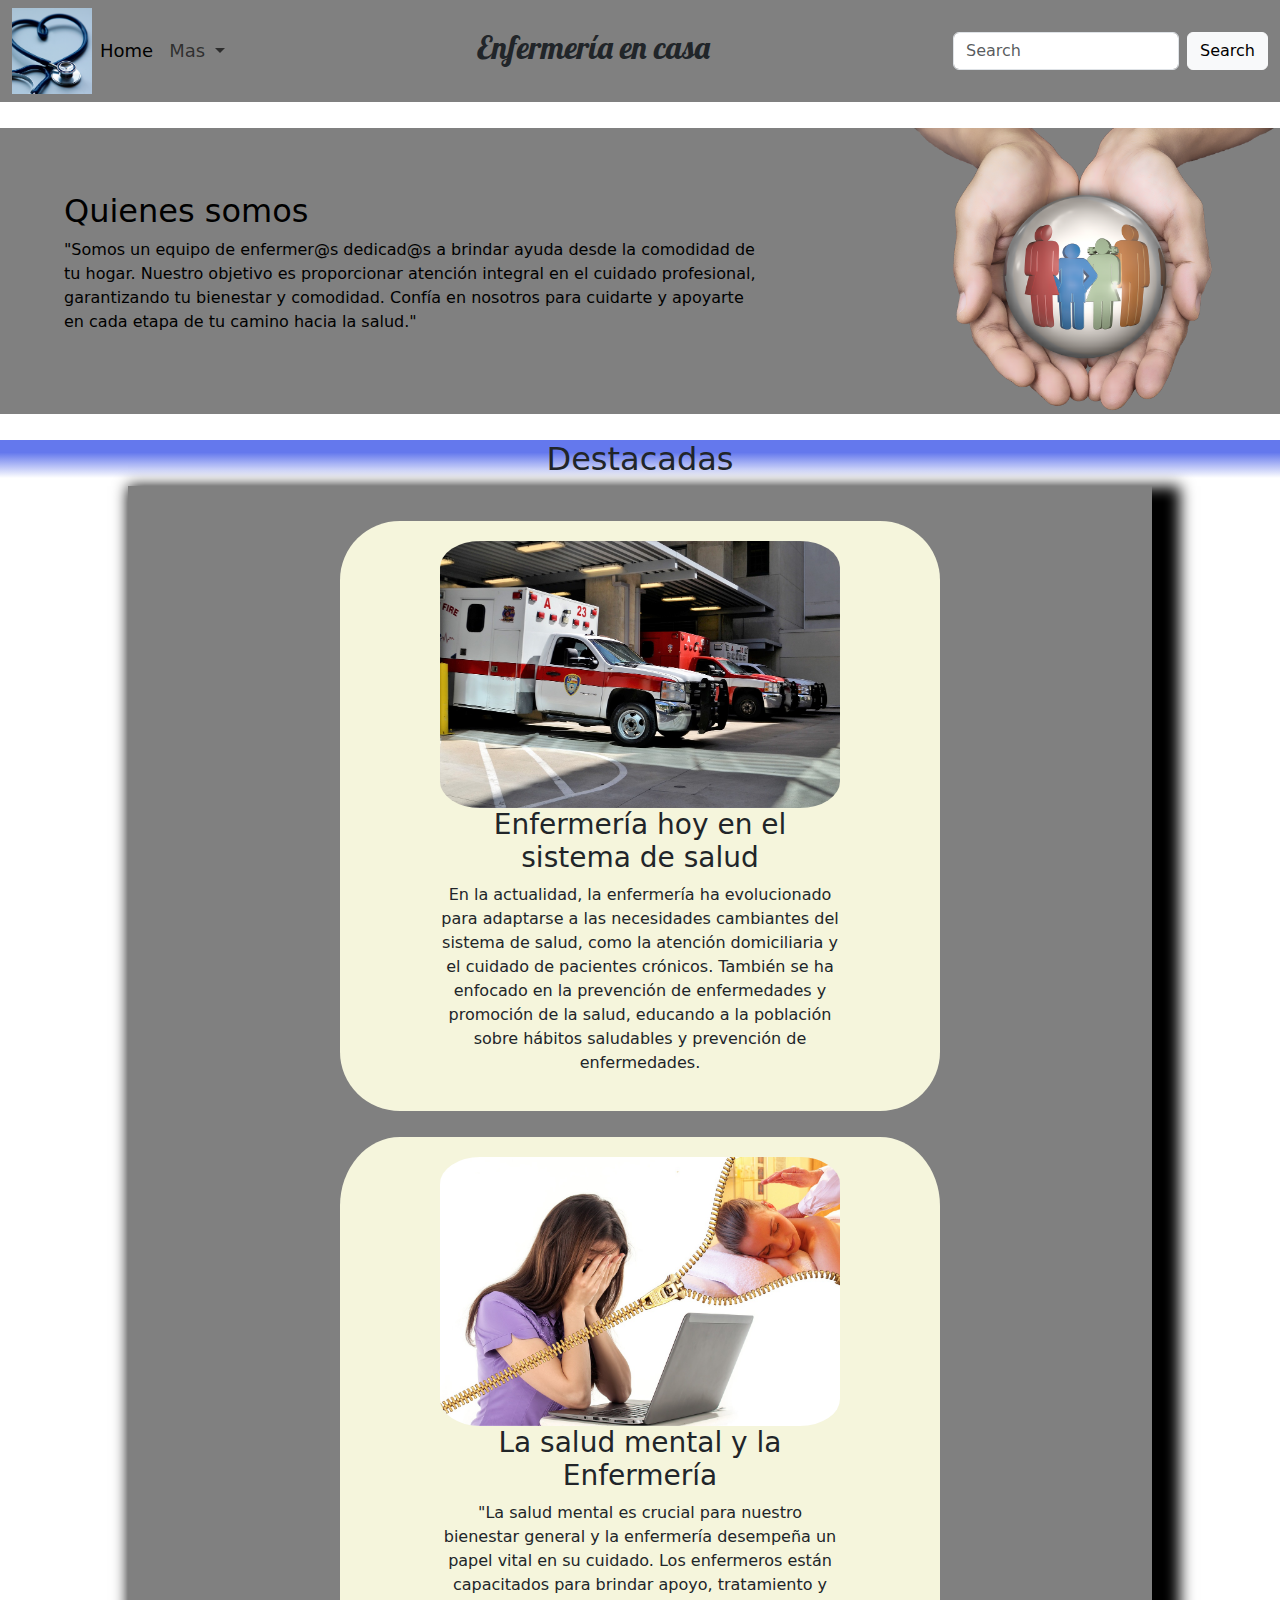
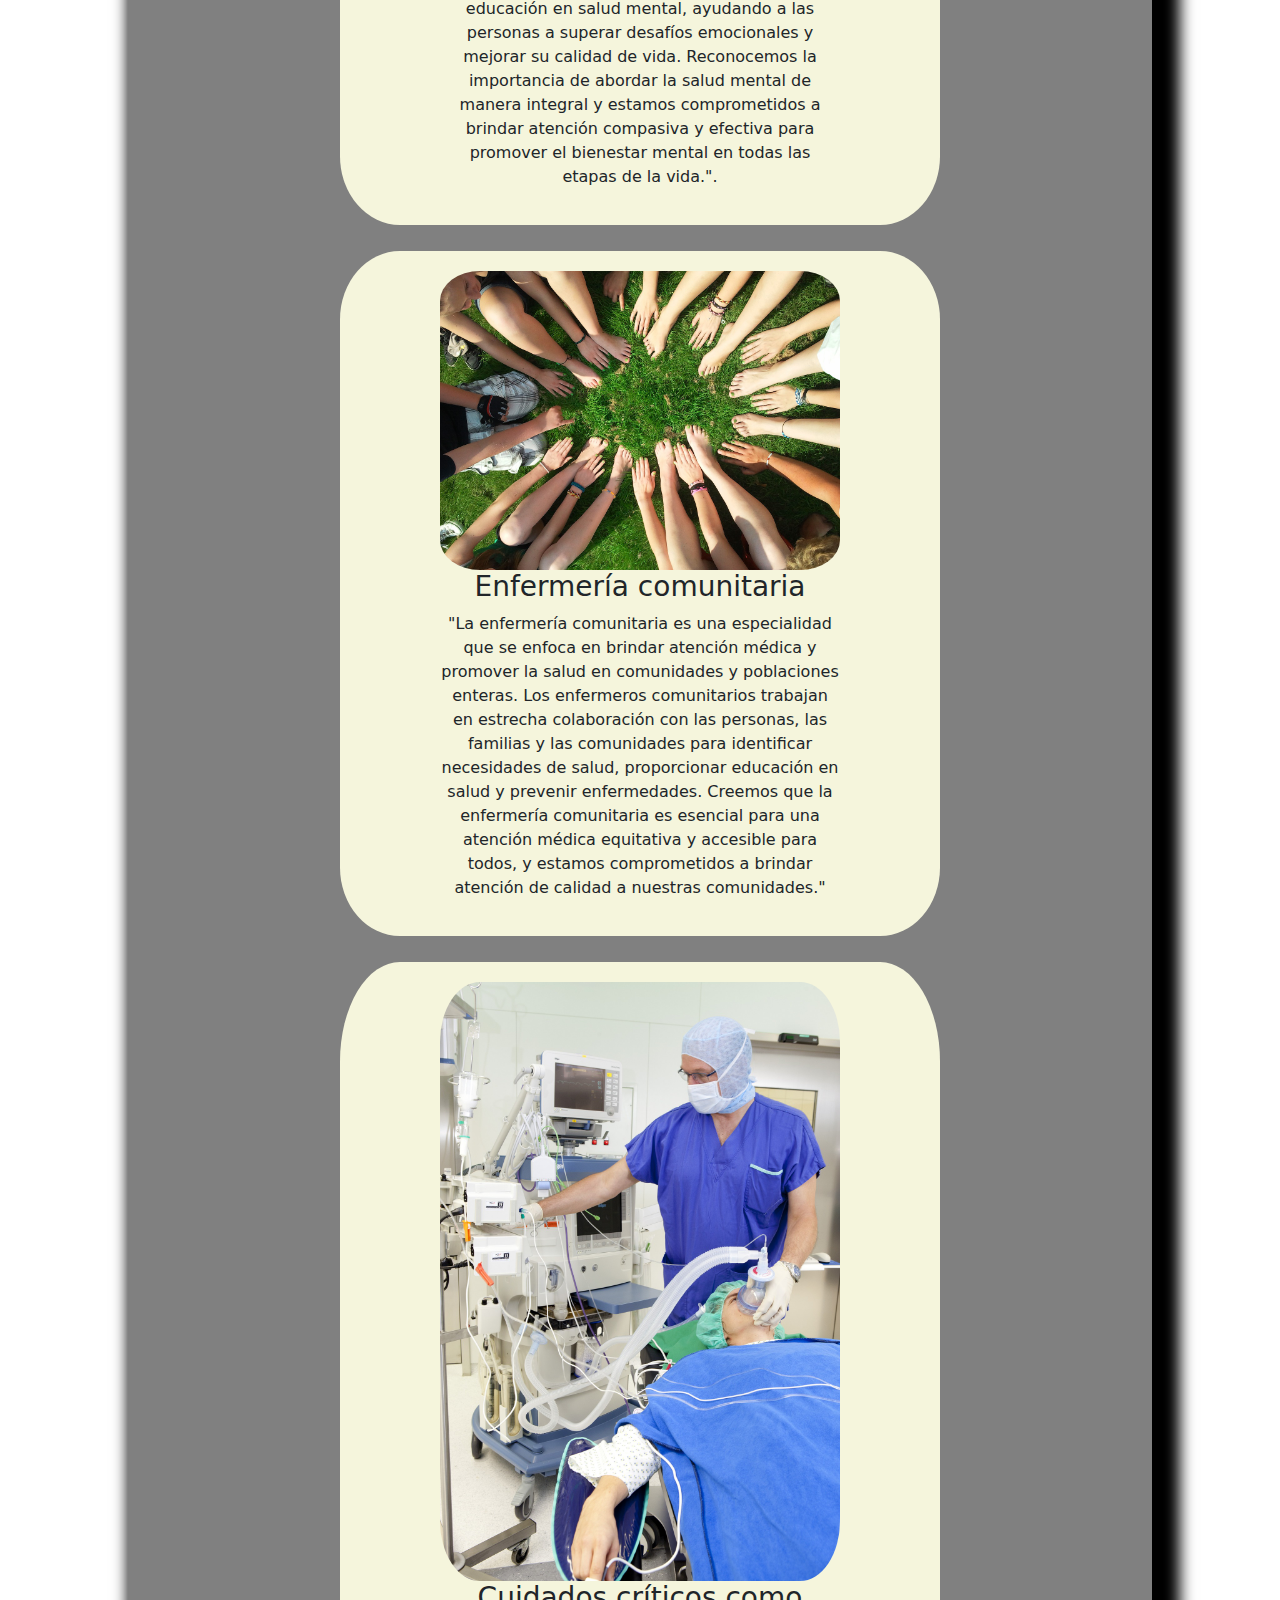
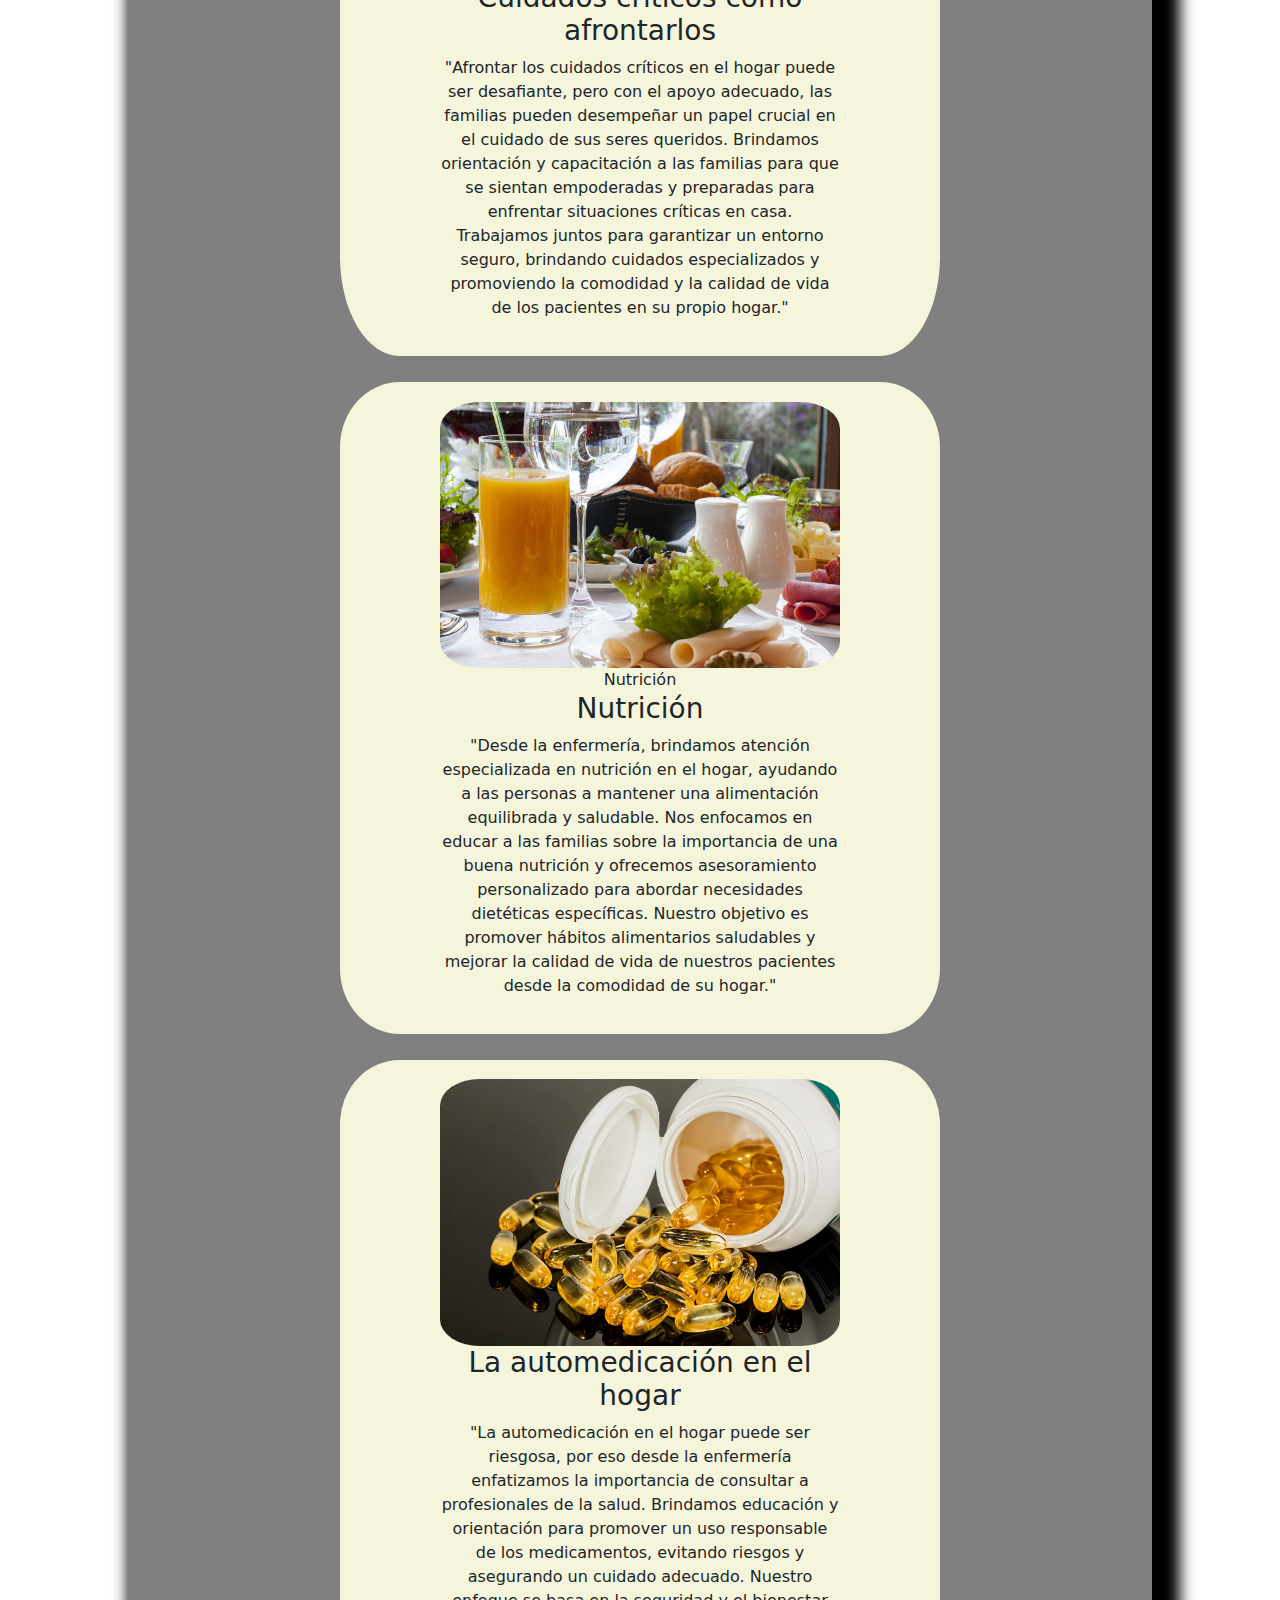
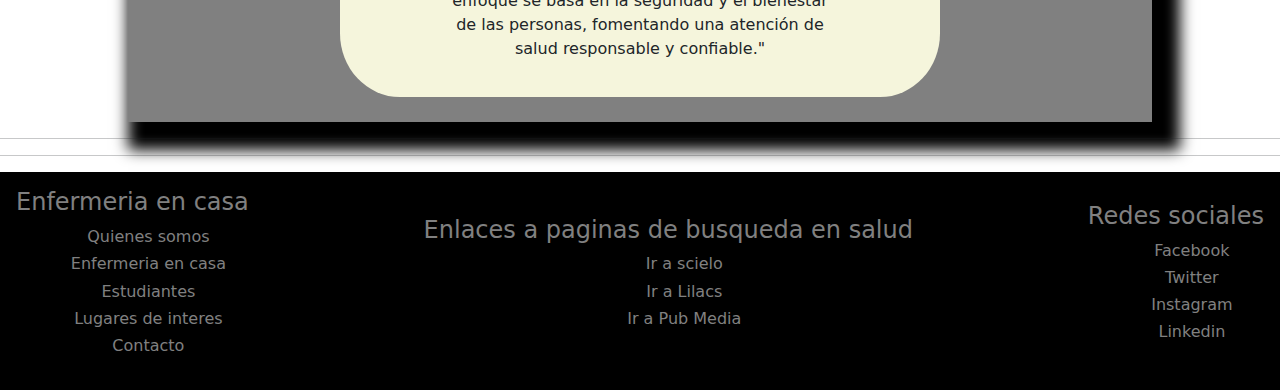
==== commit 2852eac0: "final" ====
--- a/index.html
+++ b/index.html
@@ -6,30 +6,64 @@
     <meta http-equiv="X-UA-Compatible" content="IE=edge">
     <meta name="viewport" content="width=device-width, initial-scale=1.0">
     <link href="https://cdn.jsdelivr.net/npm/bootstrap@5.3.0/dist/css/bootstrap.min.css" rel="stylesheet">
-    <script src="https://cdn.jsdelivr.net/npm/bootstrap@5.3.0/dist/js/bootstrap.bundle.min.js"></script>
     <link rel="stylesheet" href="./css/styles.css">
     <meta name="description" content="Enfermeria en casa cordoba">
+    <style>
+        @import url('https://fonts.googleapis.com/css2?family=Lobster&display=swap');
+    </style>
     <title>Quienes somos enfermeria en casa cordoba</title>
 </head>
 
 <body>
     <header>
-        <div>
-            <h1>Enfermeria en casa</h1>
-        </div>
-        <form>
-            <input type="search" placeholder="Buscar...">
-            <input type="submit" value="Enviar">
-        </form>
-        <nav>
-            <ul>
-                <li><a href="./index.html">Quienes somos</a></li>
-                <li><a href="./pages/enfermeriateayuda.html">Enfermeria en casa</a></li>
-                <li><a href="./pages/estudiantes.html">Estudiantes</a></li>
-                <li><a href="./pages/lugares de interes.html">Lugares de interes</a></li>
-                <li><a href="./pages/contacto.html">Contacto</a></li>
-            </ul>
+        <nav class="navbar navbar-expand-lg">
+            <div class="container-fluid">
+                <a href="">
+                    <img src="./img/enfermeria.jpg" alt="logo" width="80px">
+                </a>
+
+                <button class="navbar-toggler " type="button" data-bs-toggle="collapse"
+                    data-bs-target="#navbarSupportedContent" aria-controls="navbarSupportedContent"
+                    aria-expanded="false" aria-label="Toggle navigation">
+                    <span class="navbar-toggler-icon"></span>
+                </button>
+                <div class="collapse navbar-collapse" id="navbarSupportedContent">
+                    <ul class="navbar-nav  mb-2 mb-lg-0">
+
+                        <li class="nav-item">
+                            <a class="nav-link active" aria-current="page" href="./index.html">Home</a>
+                        </li>
+
+                        <li class="nav-item dropdown">
+                            <a class="nav-link dropdown-toggle" href="#" role="button" data-bs-toggle="dropdown"
+                                aria-expanded="false">
+                                Mas
+                            </a>
+                            <ul class="dropdown-menu">
+                                <li><a class="dropdown-item" href="./pages/enfermeriateayuda.html">Enfermeria te
+                                        ayuda</a></li>
+                                <li><a class="dropdown-item" href="./pages/estudiantes.html">Estudiantes</a></li>
+                                <li><a class="dropdown-item" href="./pages/lugares de interes.html">Lugares de
+                                        interes</a></li>
+                                <li><a class="dropdown-item" href="./pages/contacto.html">Contacto</a></li>
+                            </ul>
+
+                        </li>
+
+                    </ul>
+                    <div class="ms-auto me-auto mb-2 mb-lg-0 titulo-header">
+                        <h2>Enfermería en casa</h2>
+                    </div>
+
+
+                    <form class="d-flex" role="search">
+                        <input class="form-control me-2" type="search" placeholder="Search" aria-label="Search">
+                        <button class="btn btn-light" type="submit">Search</button>
+                    </form>
+                </div>
+            </div>
         </nav>
+
     </header>
     <main>
         <section class="caja-familia">
@@ -56,7 +90,7 @@
                         sobre hábitos saludables y prevención de enfermedades.</p>
                 </div>
                 <div class="tarjeta-importancia">
-                    <div><img src="./img/burnout-g6c3859f1f_1280.jpg" alt=""></div>
+                    <div><img src="./img/burnout-g6c3859f1f_1280.jpg" alt="salud mental"></div>
                     <h3>La salud mental y la Enfermería</h3>
                     <p>"La salud mental es crucial para nuestro bienestar general y la enfermería desempeña un papel
                         vital en su cuidado. Los enfermeros están capacitados para brindar apoyo, tratamiento y
@@ -66,7 +100,7 @@
                         en todas las etapas de la vida.".</p>
                 </div>
                 <div class="tarjeta-importancia">
-                    <div><img src="./img/team-gdbb918782_1280.jpg" alt=""></div>
+                    <div><img src="./img/team-gdbb918782_1280.jpg" alt="Comunidad"></div>
                     <h3>Enfermería comunitaria</h3>
                     <p>"La enfermería comunitaria es una especialidad que se enfoca en brindar atención médica y
                         promover la salud en comunidades y poblaciones enteras. Los enfermeros comunitarios trabajan en
@@ -76,7 +110,7 @@
                         estamos comprometidos a brindar atención de calidad a nuestras comunidades."</p>
                 </div>
                 <div class="tarjeta-importancia">
-                    <div><img src="./img/operation-g23742c4ba_1920.jpg" alt=""></div>
+                    <div><img src="./img/operation-g23742c4ba_1920.jpg" alt="Cuidados críticos"></div>
                     <h3>Cuidados críticos como afrontarlos</h3>
                     <p>"Afrontar los cuidados críticos en el hogar puede ser desafiante, pero con el apoyo adecuado, las
                         familias pueden desempeñar un papel crucial en el cuidado de sus seres queridos. Brindamos
@@ -86,7 +120,7 @@
                         pacientes en su propio hogar."</p>
                 </div>
                 <div class="tarjeta-importancia">
-                    <div><img src="./img/fruit-g9555551ba_1280.jpg" alt=""></div>
+                    <div><img src="./img/fruit-g9555551ba_1280.jpg" alt="">Nutrición</div>
                     <h3>Nutrición</h3>
                     <p>"Desde la enfermería, brindamos atención especializada en nutrición en el hogar, ayudando a las
                         personas a mantener una alimentación equilibrada y saludable. Nos enfocamos en educar a las
@@ -96,7 +130,7 @@
                         su hogar."</p>
                 </div>
                 <div class="tarjeta-importancia">
-                    <div><img src="./img/capsules-g97a201ba5_1280.jpg" alt=""></div>
+                    <div><img src="./img/capsules-g97a201ba5_1280.jpg" alt="automedicación"></div>
                     <h3>La automedicación en el hogar</h3>
                     <p>"La automedicación en el hogar puede ser riesgosa, por eso desde la enfermería enfatizamos la
                         importancia de consultar a profesionales de la salud. Brindamos educación y orientación para
@@ -135,9 +169,12 @@
                 <li><a href="https://twitter.com/Twitter" target="_blank">Twitter</a></li>
                 <li><a href="https://www.instagram.com/" target="_blank">Instagram</a></li>
                 <li><a href="https://www.linkedin.com/" target="_blank">Linkedin</a></li>
+
             </ul>
         </div>
     </footer>
+    <script src="https://cdn.jsdelivr.net/npm/bootstrap@5.3.0/dist/js/bootstrap.bundle.min.js"></script>
 </body>
 
+
 </html>--- a/css/styles.css
+++ b/css/styles.css
@@ -59,57 +59,15 @@
     text-align: center;
   }
 }
-header {
+.navbar {
   background-color: grey;
-  color: #000000;
-  padding: 1rem;
-}
-
-header h1 {
-  text-align: center;
-  margin-bottom: 1rem;
-  font-family: fantasy;
-  font-size: 2rem;
-}
-
-header ul {
-  text-align: center;
-  list-style: none;
-  margin-bottom: 1rem;
-}
-
-header form {
-  display: none;
-}
-
-@media (min-width: 768px) {
-  header {
-    display: grid;
-    grid-template-columns: 1fr 1fr;
-    grid-template-rows: 60px;
-  }
-  header form {
-    display: flex;
-    justify-content: center;
-    align-items: center;
-    gap: 0, 5rem;
-  }
-  header nav {
-    grid-column: span 2;
-  }
-  header ul {
-    display: flex;
-    justify-content: center;
-    gap: 2rem;
-  }
-}
-@media (min-width: 1200px) {
-  header {
-    display: flex;
-    justify-content: space-between;
-    align-items: center;
-  }
-}
+  font-size: large;
+}
+
+.titulo-header {
+  font-family: "Lobster", cursive;
+}
+
 .tarjetas-central-general {
   text-align: center;
   font-size: 1rem;
